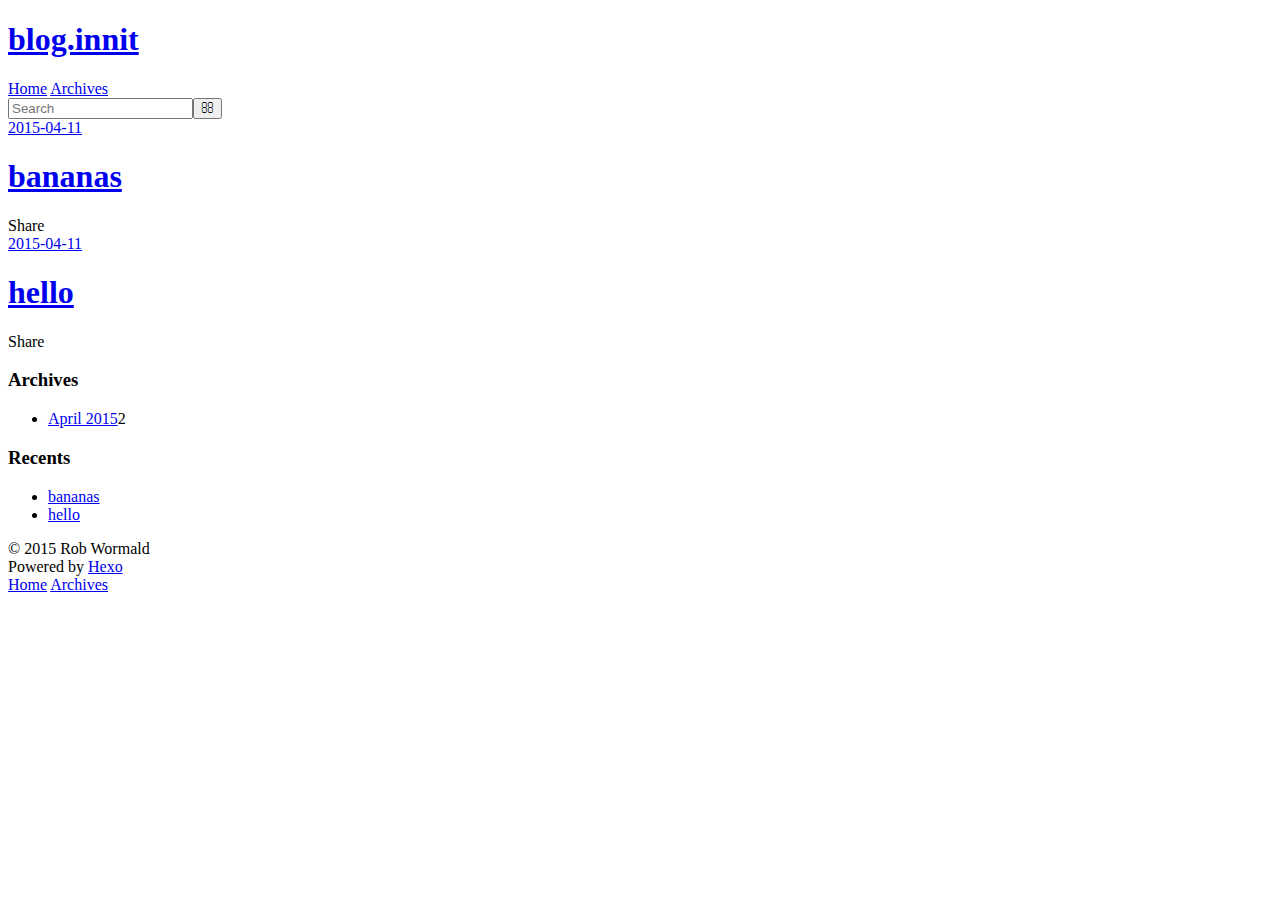
==== index.html @ be56ed7e "Site updated: 2015-04-11 02:31:14" ====
<!DOCTYPE html>
<html>
<head>
  <meta charset="utf-8">
  
  <title>blog.innit</title>
  <meta name="viewport" content="width=device-width, initial-scale=1, maximum-scale=1">
  <meta name="description" content="javascript blag">
<meta property="og:type" content="website">
<meta property="og:title" content="blog.innit">
<meta property="og:url" content="http://innit.github.io/index.html">
<meta property="og:site_name" content="blog.innit">
<meta property="og:description" content="javascript blag">
<meta name="twitter:card" content="summary">
<meta name="twitter:title" content="blog.innit">
<meta name="twitter:description" content="javascript blag">
  
    <link rel="alternative" href="/atom.xml" title="blog.innit" type="application/atom+xml">
  
  
    <link rel="icon" href="/favicon.png">
  
  <link href="//fonts.googleapis.com/css?family=Source+Code+Pro" rel="stylesheet" type="text/css">
  <link rel="stylesheet" href="/blog/./css/style.css" type="text/css">
  

</head>

<body>
  <div id="container">
    <div id="wrap">
      <header id="header">
  <div id="banner"></div>
  <div id="header-outer" class="outer">
    <div id="header-title" class="inner">
      <h1 id="logo-wrap">
        <a href="/" id="logo">blog.innit</a>
      </h1>
      
    </div>
    <div id="header-inner" class="inner">
      <nav id="main-nav">
        <a id="main-nav-toggle" class="nav-icon"></a>
        
          <a class="main-nav-link" href="/">Home</a>
        
          <a class="main-nav-link" href="/archives">Archives</a>
        
      </nav>
      <nav id="sub-nav">
        
          <a id="nav-rss-link" class="nav-icon" href="/atom.xml" title="RSS Feed"></a>
        
        <a id="nav-search-btn" class="nav-icon" title="Search"></a>
      </nav>
      <div id="search-form-wrap">
        <form action="//google.com/search" method="get" accept-charset="UTF-8" class="search-form"><input type="search" name="q" results="0" class="search-form-input" placeholder="Search"><button type="submit" class="search-form-submit">&#xF002;</button><input type="hidden" name="q" value="site:http://innit.github.io"></form>
      </div>
    </div>
  </div>
</header>
      <div class="outer">
        <section id="main">
  
    <article id="post-bananas" class="article article-type-post" itemscope itemprop="blogPost">
  <div class="article-meta">
    <a href="/blog/2015/04/11/bananas/" class="article-date">
  <time datetime="2015-04-11T09:26:19.000Z" itemprop="datePublished">2015-04-11</time>
</a>
    
  </div>
  <div class="article-inner">
    
    
      <header class="article-header">
        
  
    <h1 itemprop="name">
      <a class="article-title" href="/blog/2015/04/11/bananas/">bananas</a>
    </h1>
  

      </header>
    
    <div class="article-entry" itemprop="articleBody">
      
        
      
    </div>
    <footer class="article-footer">
      <a data-url="http://innit.github.io/2015/04/11/bananas/" data-id="ci8ctoqwp00008dioj9nhqy7d" class="article-share-link">Share</a>
      
      
    </footer>
  </div>
  
</article>


  
    <article id="post-hello" class="article article-type-post" itemscope itemprop="blogPost">
  <div class="article-meta">
    <a href="/blog/2015/04/11/hello/" class="article-date">
  <time datetime="2015-04-11T09:04:47.000Z" itemprop="datePublished">2015-04-11</time>
</a>
    
  </div>
  <div class="article-inner">
    
    
      <header class="article-header">
        
  
    <h1 itemprop="name">
      <a class="article-title" href="/blog/2015/04/11/hello/">hello</a>
    </h1>
  

      </header>
    
    <div class="article-entry" itemprop="articleBody">
      
        
      
    </div>
    <footer class="article-footer">
      <a data-url="http://innit.github.io/2015/04/11/hello/" data-id="ci8ctoqxf00028diomcn1x6uk" class="article-share-link">Share</a>
      
      
    </footer>
  </div>
  
</article>


  
  
</section>
        
          <aside id="sidebar">
  
    
  
    
  
    
  
    
  <div class="widget-wrap">
    <h3 class="widget-title">Archives</h3>
    <div class="widget">
      <ul class="archive-list"><li class="archive-list-item"><a class="archive-list-link" href="/blog/archives/2015/04/">April 2015</a><span class="archive-list-count">2</span></li></ul>
    </div>
  </div>

  
    
  <div class="widget-wrap">
    <h3 class="widget-title">Recents</h3>
    <div class="widget">
      <ul>
        
          <li>
            <a href="/blog/2015/04/11/bananas/">bananas</a>
          </li>
        
          <li>
            <a href="/blog/2015/04/11/hello/">hello</a>
          </li>
        
      </ul>
    </div>
  </div>

  
</aside>
        
      </div>
      <footer id="footer">
  
  <div class="outer">
    <div id="footer-info" class="inner">
      &copy; 2015 Rob Wormald<br>
      Powered by <a href="http://hexo.io/" target="_blank">Hexo</a>
    </div>
  </div>
</footer>
    </div>
    <nav id="mobile-nav">
  
    <a href="/" class="mobile-nav-link">Home</a>
  
    <a href="/archives" class="mobile-nav-link">Archives</a>
  
</nav>
    

<script src="//ajax.googleapis.com/ajax/libs/jquery/2.0.3/jquery.min.js"></script>


  <link rel="stylesheet" href="/blog/fancybox/jquery.fancybox.css" type="text/css">
  <script src="/blog/fancybox/jquery.fancybox.pack.js" type="text/javascript"></script>


<script src="/blog/js/script.js" type="text/javascript"></script>

  </div>
</body>
</html>
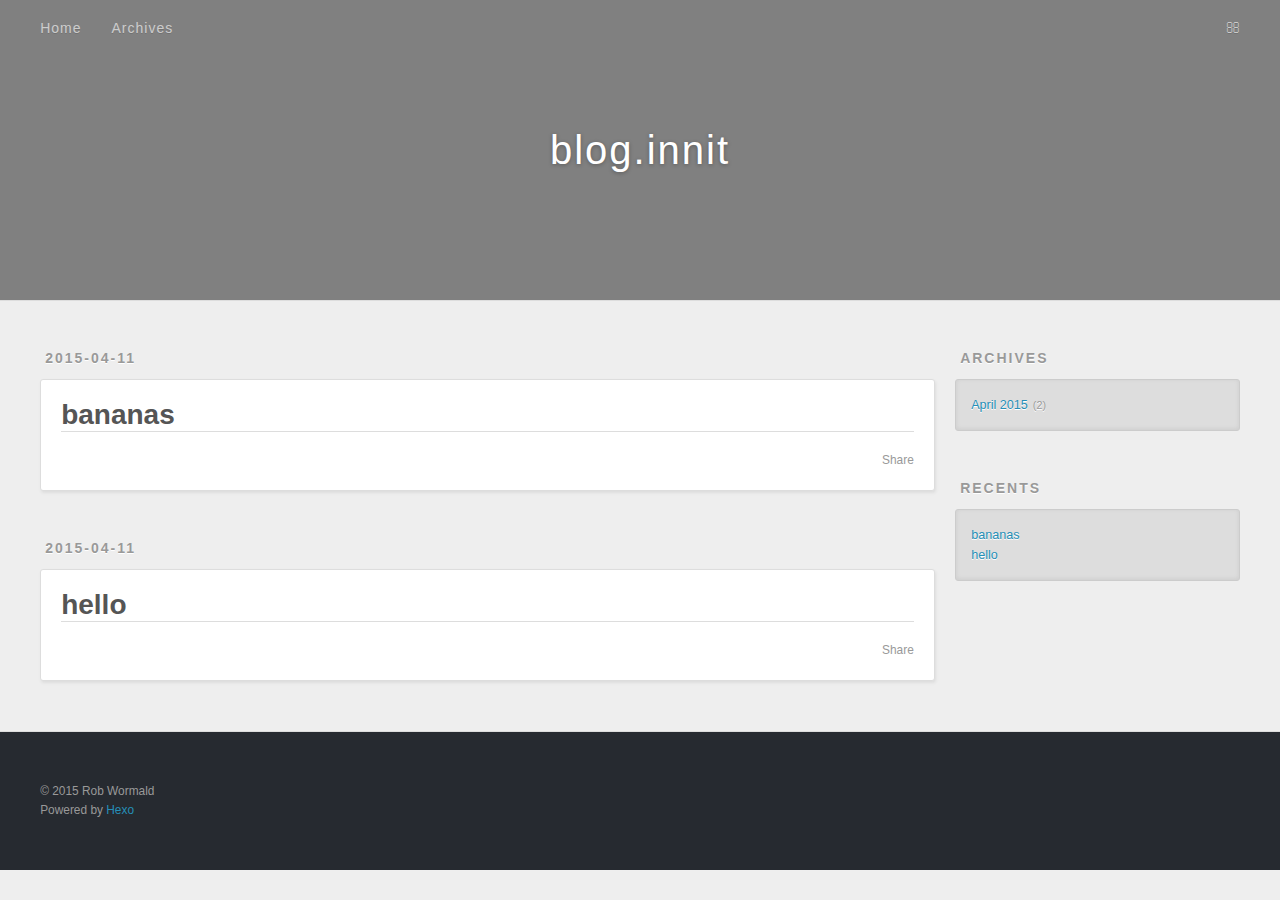
==== commit 7fe8d7dd: "Site updated: 2015-04-11 02:45:15" ====
--- a/index.html
+++ b/index.html
@@ -14,6 +14,8 @@
 <meta name="twitter:card" content="summary">
 <meta name="twitter:title" content="blog.innit">
 <meta name="twitter:description" content="javascript blag">
+<meta name="twitter:creator" content="@robwormald">
+<link rel="publisher" href="robwormald">
   
     <link rel="alternative" href="/atom.xml" title="blog.innit" type="application/atom+xml">
   
@@ -21,8 +23,21 @@
     <link rel="icon" href="/favicon.png">
   
   <link href="//fonts.googleapis.com/css?family=Source+Code+Pro" rel="stylesheet" type="text/css">
-  <link rel="stylesheet" href="/blog/./css/style.css" type="text/css">
-  
+  <link rel="stylesheet" href="/./css/style.css" type="text/css">
+  
+<!-- Google Analytics -->
+<script type="text/javascript">
+(function(i,s,o,g,r,a,m){i['GoogleAnalyticsObject']=r;i[r]=i[r]||function(){
+(i[r].q=i[r].q||[]).push(arguments)},i[r].l=1*new Date();a=s.createElement(o),
+m=s.getElementsByTagName(o)[0];a.async=1;a.src=g;m.parentNode.insertBefore(a,m)
+})(window,document,'script','//www.google-analytics.com/analytics.js','ga');
+
+ga('create', 'UA-61708644-1', 'auto');
+ga('send', 'pageview');
+
+</script>
+<!-- End Google Analytics -->
+
 
 </head>
 
@@ -64,7 +79,7 @@
   
     <article id="post-bananas" class="article article-type-post" itemscope itemprop="blogPost">
   <div class="article-meta">
-    <a href="/blog/2015/04/11/bananas/" class="article-date">
+    <a href="/2015/04/11/bananas/" class="article-date">
   <time datetime="2015-04-11T09:26:19.000Z" itemprop="datePublished">2015-04-11</time>
 </a>
     
@@ -76,7 +91,7 @@
         
   
     <h1 itemprop="name">
-      <a class="article-title" href="/blog/2015/04/11/bananas/">bananas</a>
+      <a class="article-title" href="/2015/04/11/bananas/">bananas</a>
     </h1>
   
 
@@ -88,7 +103,7 @@
       
     </div>
     <footer class="article-footer">
-      <a data-url="http://innit.github.io/2015/04/11/bananas/" data-id="ci8ctoqwp00008dioj9nhqy7d" class="article-share-link">Share</a>
+      <a data-url="http://innit.github.io/2015/04/11/bananas/" data-id="ci8cu6v2n0000fhioswd7v65t" class="article-share-link">Share</a>
       
       
     </footer>
@@ -100,7 +115,7 @@
   
     <article id="post-hello" class="article article-type-post" itemscope itemprop="blogPost">
   <div class="article-meta">
-    <a href="/blog/2015/04/11/hello/" class="article-date">
+    <a href="/2015/04/11/hello/" class="article-date">
   <time datetime="2015-04-11T09:04:47.000Z" itemprop="datePublished">2015-04-11</time>
 </a>
     
@@ -112,7 +127,7 @@
         
   
     <h1 itemprop="name">
-      <a class="article-title" href="/blog/2015/04/11/hello/">hello</a>
+      <a class="article-title" href="/2015/04/11/hello/">hello</a>
     </h1>
   
 
@@ -124,7 +139,7 @@
       
     </div>
     <footer class="article-footer">
-      <a data-url="http://innit.github.io/2015/04/11/hello/" data-id="ci8ctoqxf00028diomcn1x6uk" class="article-share-link">Share</a>
+      <a data-url="http://innit.github.io/2015/04/11/hello/" data-id="ci8cu6v390002fhio46wdspxm" class="article-share-link">Share</a>
       
       
     </footer>
@@ -149,7 +164,7 @@
   <div class="widget-wrap">
     <h3 class="widget-title">Archives</h3>
     <div class="widget">
-      <ul class="archive-list"><li class="archive-list-item"><a class="archive-list-link" href="/blog/archives/2015/04/">April 2015</a><span class="archive-list-count">2</span></li></ul>
+      <ul class="archive-list"><li class="archive-list-item"><a class="archive-list-link" href="/archives/2015/04/">April 2015</a><span class="archive-list-count">2</span></li></ul>
     </div>
   </div>
 
@@ -161,11 +176,11 @@
       <ul>
         
           <li>
-            <a href="/blog/2015/04/11/bananas/">bananas</a>
+            <a href="/2015/04/11/bananas/">bananas</a>
           </li>
         
           <li>
-            <a href="/blog/2015/04/11/hello/">hello</a>
+            <a href="/2015/04/11/hello/">hello</a>
           </li>
         
       </ul>
@@ -198,11 +213,11 @@
 <script src="//ajax.googleapis.com/ajax/libs/jquery/2.0.3/jquery.min.js"></script>
 
 
-  <link rel="stylesheet" href="/blog/fancybox/jquery.fancybox.css" type="text/css">
-  <script src="/blog/fancybox/jquery.fancybox.pack.js" type="text/javascript"></script>
-
-
-<script src="/blog/js/script.js" type="text/javascript"></script>
+  <link rel="stylesheet" href="/fancybox/jquery.fancybox.css" type="text/css">
+  <script src="/fancybox/jquery.fancybox.pack.js" type="text/javascript"></script>
+
+
+<script src="/js/script.js" type="text/javascript"></script>
 
   </div>
 </body>
--- a/css/style.css
+++ b/css/style.css
@@ -0,0 +1,1372 @@
+body {
+  width: 100%;
+}
+body:before,
+body:after {
+  content: "";
+  display: table;
+}
+body:after {
+  clear: both;
+}
+html,
+body,
+div,
+span,
+applet,
+object,
+iframe,
+h1,
+h2,
+h3,
+h4,
+h5,
+h6,
+p,
+blockquote,
+pre,
+a,
+abbr,
+acronym,
+address,
+big,
+cite,
+code,
+del,
+dfn,
+em,
+img,
+ins,
+kbd,
+q,
+s,
+samp,
+small,
+strike,
+strong,
+sub,
+sup,
+tt,
+var,
+dl,
+dt,
+dd,
+ol,
+ul,
+li,
+fieldset,
+form,
+label,
+legend,
+table,
+caption,
+tbody,
+tfoot,
+thead,
+tr,
+th,
+td {
+  margin: 0;
+  padding: 0;
+  border: 0;
+  outline: 0;
+  font-weight: inherit;
+  font-style: inherit;
+  font-family: inherit;
+  font-size: 100%;
+  vertical-align: baseline;
+}
+body {
+  line-height: 1;
+  color: #000;
+  background: #fff;
+}
+ol,
+ul {
+  list-style: none;
+}
+table {
+  border-collapse: separate;
+  border-spacing: 0;
+  vertical-align: middle;
+}
+caption,
+th,
+td {
+  text-align: left;
+  font-weight: normal;
+  vertical-align: middle;
+}
+a img {
+  border: none;
+}
+input,
+button {
+  margin: 0;
+  padding: 0;
+}
+input::-moz-focus-inner,
+button::-moz-focus-inner {
+  border: 0;
+  padding: 0;
+}
+@font-face {
+  font-family: FontAwesome;
+  font-style: normal;
+  font-weight: normal;
+  src: url("fonts/fontawesome-webfont.eot?v=#4.0.3");
+  src: url("fonts/fontawesome-webfont.eot?#iefix&v=#4.0.3") format("embedded-opentype"), url("fonts/fontawesome-webfont.woff?v=#4.0.3") format("woff"), url("fonts/fontawesome-webfont.ttf?v=#4.0.3") format("truetype"), url("fonts/fontawesome-webfont.svg#fontawesomeregular?v=#4.0.3") format("svg");
+}
+html,
+body,
+#container {
+  height: 100%;
+}
+body {
+  background: #eee;
+  font: 14px "Helvetica Neue", Helvetica, Arial, sans-serif;
+  -webkit-text-size-adjust: 100%;
+}
+.outer {
+  max-width: 1220px;
+  margin: 0 auto;
+  padding: 0 20px;
+}
+.outer:before,
+.outer:after {
+  content: "";
+  display: table;
+}
+.outer:after {
+  clear: both;
+}
+.inner {
+  display: inline;
+  float: left;
+  width: 98.3333333333333%;
+  margin: 0 0.8333333333333%;
+}
+.left,
+.alignleft {
+  float: left;
+}
+.right,
+.alignright {
+  float: right;
+}
+.clear {
+  clear: both;
+}
+#container {
+  position: relative;
+}
+.mobile-nav-on {
+  overflow: hidden;
+}
+#wrap {
+  height: 100%;
+  width: 100%;
+  position: absolute;
+  top: 0;
+  left: 0;
+  -webkit-transition: 0.2s ease-out;
+  -moz-transition: 0.2s ease-out;
+  -ms-transition: 0.2s ease-out;
+  transition: 0.2s ease-out;
+  z-index: 1;
+  background: #eee;
+}
+.mobile-nav-on #wrap {
+  left: 280px;
+}
+@media screen and (min-width: 768px) {
+  #main {
+    display: inline;
+    float: left;
+    width: 73.3333333333333%;
+    margin: 0 0.8333333333333%;
+  }
+}
+.article-date,
+.article-category-link,
+.archive-year,
+.widget-title {
+  text-decoration: none;
+  text-transform: uppercase;
+  letter-spacing: 2px;
+  color: #999;
+  margin-bottom: 1em;
+  margin-left: 5px;
+  line-height: 1em;
+  text-shadow: 0 1px #fff;
+  font-weight: bold;
+}
+.article-inner,
+.archive-article-inner {
+  background: #fff;
+  -webkit-box-shadow: 1px 2px 3px #ddd;
+  box-shadow: 1px 2px 3px #ddd;
+  border: 1px solid #ddd;
+  -webkit-border-radius: 3px;
+  border-radius: 3px;
+}
+.article-entry h1,
+.widget h1 {
+  font-size: 2em;
+}
+.article-entry h2,
+.widget h2 {
+  font-size: 1.5em;
+}
+.article-entry h3,
+.widget h3 {
+  font-size: 1.3em;
+}
+.article-entry h4,
+.widget h4 {
+  font-size: 1.2em;
+}
+.article-entry h5,
+.widget h5 {
+  font-size: 1em;
+}
+.article-entry h6,
+.widget h6 {
+  font-size: 1em;
+  color: #999;
+}
+.article-entry hr,
+.widget hr {
+  border: 1px dashed #ddd;
+}
+.article-entry strong,
+.widget strong {
+  font-weight: bold;
+}
+.article-entry em,
+.widget em,
+.article-entry cite,
+.widget cite {
+  font-style: italic;
+}
+.article-entry sup,
+.widget sup,
+.article-entry sub,
+.widget sub {
+  font-size: 0.75em;
+  line-height: 0;
+  position: relative;
+  vertical-align: baseline;
+}
+.article-entry sup,
+.widget sup {
+  top: -0.5em;
+}
+.article-entry sub,
+.widget sub {
+  bottom: -0.2em;
+}
+.article-entry small,
+.widget small {
+  font-size: 0.85em;
+}
+.article-entry acronym,
+.widget acronym,
+.article-entry abbr,
+.widget abbr {
+  border-bottom: 1px dotted;
+}
+.article-entry ul,
+.widget ul,
+.article-entry ol,
+.widget ol,
+.article-entry dl,
+.widget dl {
+  margin: 0 20px;
+  line-height: 1.6em;
+}
+.article-entry ul ul,
+.widget ul ul,
+.article-entry ol ul,
+.widget ol ul,
+.article-entry ul ol,
+.widget ul ol,
+.article-entry ol ol,
+.widget ol ol {
+  margin-top: 0;
+  margin-bottom: 0;
+}
+.article-entry ul,
+.widget ul {
+  list-style: disc;
+}
+.article-entry ol,
+.widget ol {
+  list-style: decimal;
+}
+.article-entry dt,
+.widget dt {
+  font-weight: bold;
+}
+#header {
+  height: 300px;
+  position: relative;
+  border-bottom: 1px solid #ddd;
+  background-color: #808080;
+}
+#header:before,
+#header:after {
+  content: "";
+  position: absolute;
+  left: 0;
+  right: 0;
+  height: 40px;
+}
+#header:before {
+  top: 0;
+}
+#header:after {
+  bottom: 0;
+}
+#header-outer {
+  height: 100%;
+  position: relative;
+}
+#header-inner {
+  position: relative;
+  overflow: hidden;
+}
+#banner {
+  position: absolute;
+  top: 0;
+  left: 0;
+  width: 100%;
+  height: 100%;
+  background: url("images/banner.jpg") center #000;
+  -webkit-background-size: cover;
+  -moz-background-size: cover;
+  background-size: cover;
+  z-index: -1;
+}
+#header-title {
+  text-align: center;
+  height: 40px;
+  position: absolute;
+  top: 50%;
+  left: 0;
+  margin-top: -20px;
+}
+#logo,
+#subtitle {
+  text-decoration: none;
+  color: #fff;
+  font-weight: 300;
+  text-shadow: 0 1px 4px rgba(0,0,0,0.3);
+}
+#logo {
+  font-size: 40px;
+  line-height: 40px;
+  letter-spacing: 2px;
+}
+#subtitle {
+  font-size: 16px;
+  line-height: 16px;
+  letter-spacing: 1px;
+}
+#subtitle-wrap {
+  margin-top: 16px;
+}
+#main-nav {
+  float: left;
+  margin-left: -15px;
+}
+.nav-icon,
+.main-nav-link {
+  float: left;
+  color: #fff;
+  opacity: 0.6;
+  text-decoration: none;
+  text-shadow: 0 1px rgba(0,0,0,0.2);
+  -webkit-transition: opacity 0.2s;
+  -moz-transition: opacity 0.2s;
+  -ms-transition: opacity 0.2s;
+  transition: opacity 0.2s;
+  display: block;
+  padding: 20px 15px;
+}
+.nav-icon:hover,
+.main-nav-link:hover {
+  opacity: 1;
+}
+.nav-icon {
+  font-family: FontAwesome;
+  text-align: center;
+  font-size: 14px;
+  width: 14px;
+  height: 14px;
+  padding: 20px 15px;
+  position: relative;
+  cursor: pointer;
+}
+.main-nav-link {
+  font-weight: 300;
+  letter-spacing: 1px;
+}
+@media screen and (max-width: 479px) {
+  .main-nav-link {
+    display: none;
+  }
+}
+#main-nav-toggle {
+  display: none;
+}
+#main-nav-toggle:before {
+  content: "\f0c9";
+}
+@media screen and (max-width: 479px) {
+  #main-nav-toggle {
+    display: block;
+  }
+}
+#sub-nav {
+  float: right;
+  margin-right: -15px;
+}
+#nav-rss-link:before {
+  content: "\f09e";
+}
+#nav-search-btn:before {
+  content: "\f002";
+}
+#search-form-wrap {
+  position: absolute;
+  top: 15px;
+  width: 150px;
+  height: 30px;
+  right: -150px;
+  opacity: 0;
+  -webkit-transition: 0.2s ease-out;
+  -moz-transition: 0.2s ease-out;
+  -ms-transition: 0.2s ease-out;
+  transition: 0.2s ease-out;
+}
+#search-form-wrap.on {
+  opacity: 1;
+  right: 0;
+}
+@media screen and (max-width: 479px) {
+  #search-form-wrap {
+    width: 100%;
+    right: -100%;
+  }
+}
+.search-form {
+  position: absolute;
+  top: 0;
+  left: 0;
+  right: 0;
+  background: #fff;
+  padding: 5px 15px;
+  -webkit-border-radius: 15px;
+  border-radius: 15px;
+  -webkit-box-shadow: 0 0 10px rgba(0,0,0,0.3);
+  box-shadow: 0 0 10px rgba(0,0,0,0.3);
+}
+.search-form-input {
+  border: none;
+  background: none;
+  color: #555;
+  width: 100%;
+  font: 13px "Helvetica Neue", Helvetica, Arial, sans-serif;
+  outline: none;
+}
+.search-form-input::-webkit-search-results-decoration,
+.search-form-input::-webkit-search-cancel-button {
+  -webkit-appearance: none;
+}
+.search-form-submit {
+  position: absolute;
+  top: 50%;
+  right: 10px;
+  margin-top: -7px;
+  font: 13px FontAwesome;
+  border: none;
+  background: none;
+  color: #bbb;
+  cursor: pointer;
+}
+.search-form-submit:hover,
+.search-form-submit:focus {
+  color: #777;
+}
+.article {
+  margin: 50px 0;
+}
+.article-inner {
+  overflow: hidden;
+}
+.article-meta:before,
+.article-meta:after {
+  content: "";
+  display: table;
+}
+.article-meta:after {
+  clear: both;
+}
+.article-date {
+  float: left;
+}
+.article-category {
+  float: left;
+  line-height: 1em;
+  color: #ccc;
+  text-shadow: 0 1px #fff;
+  margin-left: 8px;
+}
+.article-category:before {
+  content: "\2022";
+}
+.article-category-link {
+  margin: 0 12px 1em;
+}
+.article-header {
+  padding: 20px 20px 0;
+}
+.article-title {
+  text-decoration: none;
+  font-size: 2em;
+  font-weight: bold;
+  color: #555;
+  line-height: 1.1em;
+  -webkit-transition: color 0.2s;
+  -moz-transition: color 0.2s;
+  -ms-transition: color 0.2s;
+  transition: color 0.2s;
+}
+a.article-title:hover {
+  color: #258fb8;
+}
+.article-entry {
+  color: #555;
+  padding: 0 20px;
+}
+.article-entry:before,
+.article-entry:after {
+  content: "";
+  display: table;
+}
+.article-entry:after {
+  clear: both;
+}
+.article-entry p,
+.article-entry table {
+  line-height: 1.6em;
+  margin: 1.6em 0;
+}
+.article-entry h1,
+.article-entry h2,
+.article-entry h3,
+.article-entry h4,
+.article-entry h5,
+.article-entry h6 {
+  font-weight: bold;
+}
+.article-entry h1,
+.article-entry h2,
+.article-entry h3,
+.article-entry h4,
+.article-entry h5,
+.article-entry h6 {
+  line-height: 1.1em;
+  margin: 1.1em 0;
+}
+.article-entry a {
+  color: #258fb8;
+  text-decoration: none;
+}
+.article-entry a:hover {
+  text-decoration: underline;
+}
+.article-entry ul,
+.article-entry ol,
+.article-entry dl {
+  margin-top: 1.6em;
+  margin-bottom: 1.6em;
+}
+.article-entry img,
+.article-entry video {
+  max-width: 100%;
+  height: auto;
+  display: block;
+  margin: auto;
+}
+.article-entry iframe {
+  border: none;
+}
+.article-entry table {
+  width: 100%;
+  border-collapse: collapse;
+  border-spacing: 0;
+}
+.article-entry th {
+  font-weight: bold;
+  border-bottom: 3px solid #ddd;
+  padding-bottom: 0.5em;
+}
+.article-entry td {
+  border-bottom: 1px solid #ddd;
+  padding: 10px 0;
+}
+.article-entry blockquote {
+  font-family: Georgia, "Times New Roman", serif;
+  font-size: 1.4em;
+  margin: 1.6em 20px;
+  text-align: center;
+}
+.article-entry blockquote footer {
+  font-size: 14px;
+  margin: 1.6em 0;
+  font-family: "Helvetica Neue", Helvetica, Arial, sans-serif;
+}
+.article-entry blockquote footer cite:before {
+  content: "—";
+  padding: 0 0.5em;
+}
+.article-entry .pullquote {
+  text-align: left;
+  width: 45%;
+  margin: 0;
+}
+.article-entry .pullquote.left {
+  margin-left: 0.5em;
+  margin-right: 1em;
+}
+.article-entry .pullquote.right {
+  margin-right: 0.5em;
+  margin-left: 1em;
+}
+.article-entry .caption {
+  color: #999;
+  display: block;
+  font-size: 0.9em;
+  margin-top: 0.5em;
+  position: relative;
+  text-align: center;
+}
+.article-entry .video-container {
+  position: relative;
+  padding-top: 56.25%;
+  height: 0;
+  overflow: hidden;
+}
+.article-entry .video-container iframe,
+.article-entry .video-container object,
+.article-entry .video-container embed {
+  position: absolute;
+  top: 0;
+  left: 0;
+  width: 100%;
+  height: 100%;
+  margin-top: 0;
+}
+.article-more-link a {
+  display: inline-block;
+  line-height: 1em;
+  padding: 6px 15px;
+  -webkit-border-radius: 15px;
+  border-radius: 15px;
+  background: #eee;
+  color: #999;
+  text-shadow: 0 1px #fff;
+  text-decoration: none;
+}
+.article-more-link a:hover {
+  background: #258fb8;
+  color: #fff;
+  text-decoration: none;
+  text-shadow: 0 1px #1e7293;
+}
+.article-footer {
+  font-size: 0.85em;
+  line-height: 1.6em;
+  border-top: 1px solid #ddd;
+  padding-top: 1.6em;
+  margin: 0 20px 20px;
+}
+.article-footer:before,
+.article-footer:after {
+  content: "";
+  display: table;
+}
+.article-footer:after {
+  clear: both;
+}
+.article-footer a {
+  color: #999;
+  text-decoration: none;
+}
+.article-footer a:hover {
+  color: #555;
+}
+.article-tag-list-item {
+  float: left;
+  margin-right: 10px;
+}
+.article-tag-list-link:before {
+  content: "#";
+}
+.article-comment-link {
+  float: right;
+}
+.article-comment-link:before {
+  content: "\f075";
+  font-family: FontAwesome;
+  padding-right: 8px;
+}
+.article-share-link {
+  cursor: pointer;
+  float: right;
+  margin-left: 20px;
+}
+.article-share-link:before {
+  content: "\f064";
+  font-family: FontAwesome;
+  padding-right: 6px;
+}
+#article-nav {
+  position: relative;
+}
+#article-nav:before,
+#article-nav:after {
+  content: "";
+  display: table;
+}
+#article-nav:after {
+  clear: both;
+}
+@media screen and (min-width: 768px) {
+  #article-nav {
+    margin: 50px 0;
+  }
+  #article-nav:before {
+    width: 8px;
+    height: 8px;
+    position: absolute;
+    top: 50%;
+    left: 50%;
+    margin-top: -4px;
+    margin-left: -4px;
+    content: "";
+    -webkit-border-radius: 50%;
+    border-radius: 50%;
+    background: #ddd;
+    -webkit-box-shadow: 0 1px 2px #fff;
+    box-shadow: 0 1px 2px #fff;
+  }
+}
+.article-nav-link-wrap {
+  text-decoration: none;
+  text-shadow: 0 1px #fff;
+  color: #999;
+  -webkit-box-sizing: border-box;
+  -moz-box-sizing: border-box;
+  box-sizing: border-box;
+  margin-top: 50px;
+  text-align: center;
+  display: block;
+}
+.article-nav-link-wrap:hover {
+  color: #555;
+}
+@media screen and (min-width: 768px) {
+  .article-nav-link-wrap {
+    width: 50%;
+    margin-top: 0;
+  }
+}
+@media screen and (min-width: 768px) {
+  #article-nav-newer {
+    float: left;
+    text-align: right;
+    padding-right: 20px;
+  }
+}
+@media screen and (min-width: 768px) {
+  #article-nav-older {
+    float: right;
+    text-align: left;
+    padding-left: 20px;
+  }
+}
+.article-nav-caption {
+  text-transform: uppercase;
+  letter-spacing: 2px;
+  color: #ddd;
+  line-height: 1em;
+  font-weight: bold;
+}
+#article-nav-newer .article-nav-caption {
+  margin-right: -2px;
+}
+.article-nav-title {
+  font-size: 0.85em;
+  line-height: 1.6em;
+  margin-top: 0.5em;
+}
+.article-share-box {
+  position: absolute;
+  display: none;
+  background: #fff;
+  -webkit-box-shadow: 1px 2px 10px rgba(0,0,0,0.2);
+  box-shadow: 1px 2px 10px rgba(0,0,0,0.2);
+  -webkit-border-radius: 3px;
+  border-radius: 3px;
+  margin-left: -145px;
+  overflow: hidden;
+  z-index: 1;
+}
+.article-share-box.on {
+  display: block;
+}
+.article-share-input {
+  width: 100%;
+  background: none;
+  -webkit-box-sizing: border-box;
+  -moz-box-sizing: border-box;
+  box-sizing: border-box;
+  font: 14px "Helvetica Neue", Helvetica, Arial, sans-serif;
+  padding: 0 15px;
+  color: #555;
+  outline: none;
+  border: 1px solid #ddd;
+  -webkit-border-radius: 3px 3px 0 0;
+  border-radius: 3px 3px 0 0;
+  height: 36px;
+  line-height: 36px;
+}
+.article-share-links {
+  background: #eee;
+}
+.article-share-links:before,
+.article-share-links:after {
+  content: "";
+  display: table;
+}
+.article-share-links:after {
+  clear: both;
+}
+.article-share-twitter,
+.article-share-facebook,
+.article-share-pinterest,
+.article-share-google {
+  width: 50px;
+  height: 36px;
+  display: block;
+  float: left;
+  position: relative;
+  color: #999;
+  text-shadow: 0 1px #fff;
+}
+.article-share-twitter:before,
+.article-share-facebook:before,
+.article-share-pinterest:before,
+.article-share-google:before {
+  font-size: 20px;
+  font-family: FontAwesome;
+  width: 20px;
+  height: 20px;
+  position: absolute;
+  top: 50%;
+  left: 50%;
+  margin-top: -10px;
+  margin-left: -10px;
+  text-align: center;
+}
+.article-share-twitter:hover,
+.article-share-facebook:hover,
+.article-share-pinterest:hover,
+.article-share-google:hover {
+  color: #fff;
+}
+.article-share-twitter:before {
+  content: "\f099";
+}
+.article-share-twitter:hover {
+  background: #00aced;
+  text-shadow: 0 1px #008abe;
+}
+.article-share-facebook:before {
+  content: "\f09a";
+}
+.article-share-facebook:hover {
+  background: #3b5998;
+  text-shadow: 0 1px #2f477a;
+}
+.article-share-pinterest:before {
+  content: "\f0d2";
+}
+.article-share-pinterest:hover {
+  background: #cb2027;
+  text-shadow: 0 1px #a21a1f;
+}
+.article-share-google:before {
+  content: "\f0d5";
+}
+.article-share-google:hover {
+  background: #dd4b39;
+  text-shadow: 0 1px #be3221;
+}
+.article-gallery {
+  background: #000;
+  position: relative;
+}
+.article-gallery-photos {
+  position: relative;
+  overflow: hidden;
+}
+.article-gallery-img {
+  display: none;
+  max-width: 100%;
+}
+.article-gallery-img:first-child {
+  display: block;
+}
+.article-gallery-img.loaded {
+  position: absolute;
+  display: block;
+}
+.article-gallery-img img {
+  display: block;
+  max-width: 100%;
+  margin: 0 auto;
+}
+#comments {
+  background: #fff;
+  -webkit-box-shadow: 1px 2px 3px #ddd;
+  box-shadow: 1px 2px 3px #ddd;
+  padding: 20px;
+  border: 1px solid #ddd;
+  -webkit-border-radius: 3px;
+  border-radius: 3px;
+  margin: 50px 0;
+}
+#comments a {
+  color: #258fb8;
+}
+.archives-wrap {
+  margin: 50px 0;
+}
+.archives:before,
+.archives:after {
+  content: "";
+  display: table;
+}
+.archives:after {
+  clear: both;
+}
+.archive-year-wrap {
+  margin-bottom: 1em;
+}
+.archives {
+  -webkit-column-gap: 10px;
+  -moz-column-gap: 10px;
+  column-gap: 10px;
+}
+@media screen and (min-width: 480px) and (max-width: 767px) {
+  .archives {
+    -webkit-column-count: 2;
+    -moz-column-count: 2;
+    column-count: 2;
+  }
+}
+@media screen and (min-width: 768px) {
+  .archives {
+    -webkit-column-count: 3;
+    -moz-column-count: 3;
+    column-count: 3;
+  }
+}
+.archive-article {
+  -webkit-column-break-inside: avoid;
+  page-break-inside: avoid;
+  overflow: hidden;
+  break-inside: avoid-column;
+}
+.archive-article-inner {
+  padding: 10px;
+  margin-bottom: 15px;
+}
+.archive-article-title {
+  text-decoration: none;
+  font-weight: bold;
+  color: #555;
+  -webkit-transition: color 0.2s;
+  -moz-transition: color 0.2s;
+  -ms-transition: color 0.2s;
+  transition: color 0.2s;
+  line-height: 1.6em;
+}
+.archive-article-title:hover {
+  color: #258fb8;
+}
+.archive-article-footer {
+  margin-top: 1em;
+}
+.archive-article-date {
+  color: #999;
+  text-decoration: none;
+  font-size: 0.85em;
+  line-height: 1em;
+  margin-bottom: 0.5em;
+  display: block;
+}
+#page-nav {
+  margin: 50px auto;
+  background: #fff;
+  -webkit-box-shadow: 1px 2px 3px #ddd;
+  box-shadow: 1px 2px 3px #ddd;
+  border: 1px solid #ddd;
+  -webkit-border-radius: 3px;
+  border-radius: 3px;
+  text-align: center;
+  color: #999;
+  overflow: hidden;
+}
+#page-nav:before,
+#page-nav:after {
+  content: "";
+  display: table;
+}
+#page-nav:after {
+  clear: both;
+}
+#page-nav a,
+#page-nav span {
+  padding: 10px 20px;
+  line-height: 1;
+  height: 2ex;
+}
+#page-nav a {
+  color: #999;
+  text-decoration: none;
+}
+#page-nav a:hover {
+  background: #999;
+  color: #fff;
+}
+#page-nav .prev {
+  float: left;
+}
+#page-nav .next {
+  float: right;
+}
+#page-nav .page-number {
+  display: inline-block;
+}
+@media screen and (max-width: 479px) {
+  #page-nav .page-number {
+    display: none;
+  }
+}
+#page-nav .current {
+  color: #555;
+  font-weight: bold;
+}
+#page-nav .space {
+  color: #ddd;
+}
+#footer {
+  background: #262a30;
+  padding: 50px 0;
+  border-top: 1px solid #ddd;
+  color: #999;
+}
+#footer a {
+  color: #258fb8;
+  text-decoration: none;
+}
+#footer a:hover {
+  text-decoration: underline;
+}
+#footer-info {
+  line-height: 1.6em;
+  font-size: 0.85em;
+}
+.article-entry pre,
+.article-entry .highlight {
+  background: #2d2d2d;
+  margin: 0 -20px;
+  padding: 15px 20px;
+  border-style: solid;
+  border-color: #ddd;
+  border-width: 1px 0;
+  overflow: auto;
+  color: #ccc;
+  line-height: 22.400000000000002px;
+}
+.article-entry .highlight .gutter pre,
+.article-entry .gist .gist-file .gist-data .line-numbers {
+  color: #666;
+  font-size: 0.85em;
+}
+.article-entry pre,
+.article-entry code {
+  font-family: "Source Code Pro", Consolas, Monaco, Menlo, Consolas, monospace;
+}
+.article-entry code {
+  background: #eee;
+  text-shadow: 0 1px #fff;
+  padding: 0 0.3em;
+}
+.article-entry pre code {
+  background: none;
+  text-shadow: none;
+  padding: 0;
+}
+.article-entry .highlight pre {
+  border: none;
+  margin: 0;
+  padding: 0;
+}
+.article-entry .highlight table {
+  margin: 0;
+  width: auto;
+}
+.article-entry .highlight td {
+  border: none;
+  padding: 0;
+}
+.article-entry .highlight figcaption {
+  font-size: 0.85em;
+  color: #999;
+  line-height: 1em;
+  margin-bottom: 1em;
+}
+.article-entry .highlight figcaption:before,
+.article-entry .highlight figcaption:after {
+  content: "";
+  display: table;
+}
+.article-entry .highlight figcaption:after {
+  clear: both;
+}
+.article-entry .highlight figcaption a {
+  float: right;
+}
+.article-entry .highlight .gutter pre {
+  text-align: right;
+  padding-right: 20px;
+}
+.article-entry .highlight .line {
+  height: 22.400000000000002px;
+}
+.article-entry .gist {
+  margin: 0 -20px;
+  border-style: solid;
+  border-color: #ddd;
+  border-width: 1px 0;
+  background: #2d2d2d;
+  padding: 15px 20px 15px 0;
+}
+.article-entry .gist .gist-file {
+  border: none;
+  font-family: "Source Code Pro", Consolas, Monaco, Menlo, Consolas, monospace;
+  margin: 0;
+}
+.article-entry .gist .gist-file .gist-data {
+  background: none;
+  border: none;
+}
+.article-entry .gist .gist-file .gist-data .line-numbers {
+  background: none;
+  border: none;
+  padding: 0 20px 0 0;
+}
+.article-entry .gist .gist-file .gist-data .line-data {
+  padding: 0 !important;
+}
+.article-entry .gist .gist-file .highlight {
+  margin: 0;
+  padding: 0;
+  border: none;
+}
+.article-entry .gist .gist-file .gist-meta {
+  background: #2d2d2d;
+  color: #999;
+  font: 0.85em "Helvetica Neue", Helvetica, Arial, sans-serif;
+  text-shadow: 0 0;
+  padding: 0;
+  margin-top: 1em;
+  margin-left: 20px;
+}
+.article-entry .gist .gist-file .gist-meta a {
+  color: #258fb8;
+  font-weight: normal;
+}
+.article-entry .gist .gist-file .gist-meta a:hover {
+  text-decoration: underline;
+}
+pre .comment,
+pre .title {
+  color: #999;
+}
+pre .variable,
+pre .attribute,
+pre .tag,
+pre .regexp,
+pre .ruby .constant,
+pre .xml .tag .title,
+pre .xml .pi,
+pre .xml .doctype,
+pre .html .doctype,
+pre .css .id,
+pre .css .class,
+pre .css .pseudo {
+  color: #f2777a;
+}
+pre .number,
+pre .preprocessor,
+pre .built_in,
+pre .literal,
+pre .params,
+pre .constant {
+  color: #f99157;
+}
+pre .class,
+pre .ruby .class .title,
+pre .css .rules .attribute {
+  color: #9c9;
+}
+pre .string,
+pre .value,
+pre .inheritance,
+pre .header,
+pre .ruby .symbol,
+pre .xml .cdata {
+  color: #9c9;
+}
+pre .css .hexcolor {
+  color: #6cc;
+}
+pre .function,
+pre .python .decorator,
+pre .python .title,
+pre .ruby .function .title,
+pre .ruby .title .keyword,
+pre .perl .sub,
+pre .javascript .title,
+pre .coffeescript .title {
+  color: #69c;
+}
+pre .keyword,
+pre .javascript .function {
+  color: #c9c;
+}
+@media screen and (max-width: 479px) {
+  #mobile-nav {
+    position: absolute;
+    top: 0;
+    left: 0;
+    width: 280px;
+    height: 100%;
+    background: #191919;
+    border-right: 1px solid #fff;
+  }
+}
+@media screen and (max-width: 479px) {
+  .mobile-nav-link {
+    display: block;
+    color: #999;
+    text-decoration: none;
+    padding: 15px 20px;
+    font-weight: bold;
+  }
+  .mobile-nav-link:hover {
+    color: #fff;
+  }
+}
+@media screen and (min-width: 768px) {
+  #sidebar {
+    display: inline;
+    float: left;
+    width: 23.3333333333333%;
+    margin: 0 0.8333333333333%;
+  }
+}
+.widget-wrap {
+  margin: 50px 0;
+}
+.widget {
+  color: #777;
+  text-shadow: 0 1px #fff;
+  background: #ddd;
+  -webkit-box-shadow: 0 -1px 4px #ccc inset;
+  box-shadow: 0 -1px 4px #ccc inset;
+  border: 1px solid #ccc;
+  padding: 15px;
+  -webkit-border-radius: 3px;
+  border-radius: 3px;
+}
+.widget a {
+  color: #258fb8;
+  text-decoration: none;
+}
+.widget a:hover {
+  text-decoration: underline;
+}
+.widget ul ul,
+.widget ol ul,
+.widget dl ul,
+.widget ul ol,
+.widget ol ol,
+.widget dl ol,
+.widget ul dl,
+.widget ol dl,
+.widget dl dl {
+  margin-left: 15px;
+  list-style: disc;
+}
+.widget {
+  line-height: 1.6em;
+  word-wrap: break-word;
+  font-size: 0.9em;
+}
+.widget ul,
+.widget ol {
+  list-style: none;
+  margin: 0;
+}
+.widget ul ul,
+.widget ol ul,
+.widget ul ol,
+.widget ol ol {
+  margin: 0 20px;
+}
+.widget ul ul,
+.widget ol ul {
+  list-style: disc;
+}
+.widget ul ol,
+.widget ol ol {
+  list-style: decimal;
+}
+.category-list-count,
+.tag-list-count,
+.archive-list-count {
+  padding-left: 5px;
+  color: #999;
+  font-size: 0.85em;
+}
+.category-list-count:before,
+.tag-list-count:before,
+.archive-list-count:before {
+  content: "(";
+}
+.category-list-count:after,
+.tag-list-count:after,
+.archive-list-count:after {
+  content: ")";
+}
+.tagcloud a {
+  margin-right: 5px;
+}
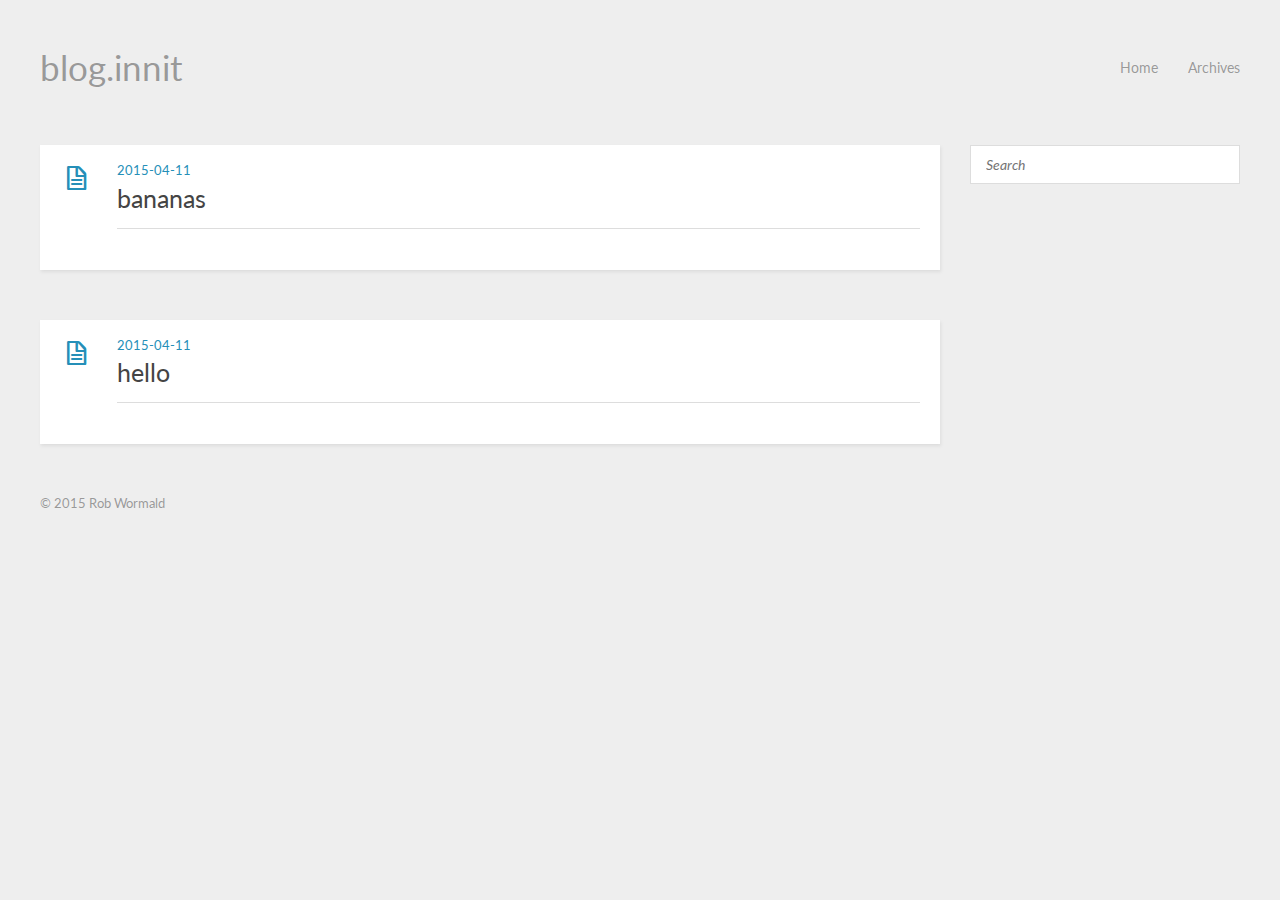
==== commit e09ae630: "Site updated: 2015-04-11 03:08:09" ====
--- a/index.html
+++ b/index.html
@@ -1,224 +1,154 @@
-<!DOCTYPE html>
+<!DOCTYPE HTML>
 <html>
 <head>
   <meta charset="utf-8">
   
   <title>blog.innit</title>
-  <meta name="viewport" content="width=device-width, initial-scale=1, maximum-scale=1">
+  <meta name="author" content="Rob Wormald">
+  
   <meta name="description" content="javascript blag">
-<meta property="og:type" content="website">
-<meta property="og:title" content="blog.innit">
-<meta property="og:url" content="http://innit.github.io/index.html">
-<meta property="og:site_name" content="blog.innit">
-<meta property="og:description" content="javascript blag">
-<meta name="twitter:card" content="summary">
-<meta name="twitter:title" content="blog.innit">
-<meta name="twitter:description" content="javascript blag">
-<meta name="twitter:creator" content="@robwormald">
-<link rel="publisher" href="robwormald">
-  
-    <link rel="alternative" href="/atom.xml" title="blog.innit" type="application/atom+xml">
   
   
-    <link rel="icon" href="/favicon.png">
+  <meta name="viewport" content="width=device-width, initial-scale=1, maximum-scale=1">
+
   
-  <link href="//fonts.googleapis.com/css?family=Source+Code+Pro" rel="stylesheet" type="text/css">
-  <link rel="stylesheet" href="/./css/style.css" type="text/css">
+  <meta property="og:site_name" content="blog.innit"/>
+
   
-<!-- Google Analytics -->
-<script type="text/javascript">
-(function(i,s,o,g,r,a,m){i['GoogleAnalyticsObject']=r;i[r]=i[r]||function(){
-(i[r].q=i[r].q||[]).push(arguments)},i[r].l=1*new Date();a=s.createElement(o),
-m=s.getElementsByTagName(o)[0];a.async=1;a.src=g;m.parentNode.insertBefore(a,m)
-})(window,document,'script','//www.google-analytics.com/analytics.js','ga');
+    <meta property="og:image" content="undefined"/>
+  
 
-ga('create', 'UA-61708644-1', 'auto');
-ga('send', 'pageview');
-
-</script>
-<!-- End Google Analytics -->
-
+  <link href="/favicon.png" rel="icon">
+  <link rel="alternate" href="/atom.xml" title="blog.innit" type="application/atom+xml">
+  <link rel="stylesheet" href="/css/style.css" media="screen" type="text/css">
+  <!--[if lt IE 9]><script src="//html5shiv.googlecode.com/svn/trunk/html5.js"></script><![endif]-->
+  
 
 </head>
 
+
 <body>
-  <div id="container">
-    <div id="wrap">
-      <header id="header">
-  <div id="banner"></div>
-  <div id="header-outer" class="outer">
-    <div id="header-title" class="inner">
-      <h1 id="logo-wrap">
-        <a href="/" id="logo">blog.innit</a>
-      </h1>
+  <header id="header" class="inner"><div class="alignleft">
+  <h1><a href="/">blog.innit</a></h1>
+  <h2><a href="/"></a></h2>
+</div>
+<nav id="main-nav" class="alignright">
+  <ul>
+    
+      <li><a href="/">Home</a></li>
+    
+      <li><a href="/archives">Archives</a></li>
+    
+  </ul>
+  <div class="clearfix"></div>
+</nav>
+<div class="clearfix"></div></header>
+  <div id="content" class="inner">
+    <div id="main-col" class="alignleft"><div id="wrapper">
+  <article class="post">
+  
+  <div class="post-content">
+    <header>
       
-    </div>
-    <div id="header-inner" class="inner">
-      <nav id="main-nav">
-        <a id="main-nav-toggle" class="nav-icon"></a>
-        
-          <a class="main-nav-link" href="/">Home</a>
-        
-          <a class="main-nav-link" href="/archives">Archives</a>
-        
-      </nav>
-      <nav id="sub-nav">
-        
-          <a id="nav-rss-link" class="nav-icon" href="/atom.xml" title="RSS Feed"></a>
-        
-        <a id="nav-search-btn" class="nav-icon" title="Search"></a>
-      </nav>
-      <div id="search-form-wrap">
-        <form action="//google.com/search" method="get" accept-charset="UTF-8" class="search-form"><input type="search" name="q" results="0" class="search-form-input" placeholder="Search"><button type="submit" class="search-form-submit">&#xF002;</button><input type="hidden" name="q" value="site:http://innit.github.io"></form>
-      </div>
-    </div>
-  </div>
-</header>
-      <div class="outer">
-        <section id="main">
+        <div class="icon"></div>
+        <time datetime="2015-04-11T09:26:19.000Z"><a href="/2015/04/11/bananas/">2015-04-11</a></time>
+      
+      
   
-    <article id="post-bananas" class="article article-type-post" itemscope itemprop="blogPost">
-  <div class="article-meta">
-    <a href="/2015/04/11/bananas/" class="article-date">
-  <time datetime="2015-04-11T09:26:19.000Z" itemprop="datePublished">2015-04-11</time>
-</a>
-    
-  </div>
-  <div class="article-inner">
-    
-    
-      <header class="article-header">
-        
-  
-    <h1 itemprop="name">
-      <a class="article-title" href="/2015/04/11/bananas/">bananas</a>
-    </h1>
+    <h1 class="title"><a href="/2015/04/11/bananas/">bananas</a></h1>
   
 
-      </header>
-    
-    <div class="article-entry" itemprop="articleBody">
+    </header>
+    <div class="entry">
       
         
       
     </div>
-    <footer class="article-footer">
-      <a data-url="http://innit.github.io/2015/04/11/bananas/" data-id="ci8cu6v2n0000fhioswd7v65t" class="article-share-link">Share</a>
+    <footer>
       
+        
+        
       
+      <div class="clearfix"></div>
     </footer>
   </div>
-  
 </article>
 
 
+
+
+  <article class="post">
   
-    <article id="post-hello" class="article article-type-post" itemscope itemprop="blogPost">
-  <div class="article-meta">
-    <a href="/2015/04/11/hello/" class="article-date">
-  <time datetime="2015-04-11T09:04:47.000Z" itemprop="datePublished">2015-04-11</time>
-</a>
-    
-  </div>
-  <div class="article-inner">
-    
-    
-      <header class="article-header">
-        
+  <div class="post-content">
+    <header>
+      
+        <div class="icon"></div>
+        <time datetime="2015-04-11T09:04:47.000Z"><a href="/2015/04/11/hello/">2015-04-11</a></time>
+      
+      
   
-    <h1 itemprop="name">
-      <a class="article-title" href="/2015/04/11/hello/">hello</a>
-    </h1>
+    <h1 class="title"><a href="/2015/04/11/hello/">hello</a></h1>
   
 
-      </header>
-    
-    <div class="article-entry" itemprop="articleBody">
+    </header>
+    <div class="entry">
       
         
       
     </div>
-    <footer class="article-footer">
-      <a data-url="http://innit.github.io/2015/04/11/hello/" data-id="ci8cu6v390002fhio46wdspxm" class="article-share-link">Share</a>
+    <footer>
       
+        
+        
       
+      <div class="clearfix"></div>
     </footer>
   </div>
-  
 </article>
 
 
+
+
+
+<nav id="pagination">
   
   
-</section>
-        
-          <aside id="sidebar">
-  
-    
-  
-    
-  
-    
-  
-    
-  <div class="widget-wrap">
-    <h3 class="widget-title">Archives</h3>
-    <div class="widget">
-      <ul class="archive-list"><li class="archive-list-item"><a class="archive-list-link" href="/archives/2015/04/">April 2015</a><span class="archive-list-count">2</span></li></ul>
-    </div>
-  </div>
+  <div class="clearfix"></div>
+</nav></div></div>
+    <aside id="sidebar" class="alignright">
+  <div class="search">
+  <form action="//google.com/search" method="get" accept-charset="utf-8">
+    <input type="search" name="q" results="0" placeholder="Search">
+    <input type="hidden" name="q" value="site:innit.github.io">
+  </form>
+</div>
 
   
-    
-  <div class="widget-wrap">
-    <h3 class="widget-title">Recents</h3>
-    <div class="widget">
-      <ul>
-        
-          <li>
-            <a href="/2015/04/11/bananas/">bananas</a>
-          </li>
-        
-          <li>
-            <a href="/2015/04/11/hello/">hello</a>
-          </li>
-        
-      </ul>
-    </div>
-  </div>
 
   
 </aside>
-        
-      </div>
-      <footer id="footer">
+    <div class="clearfix"></div>
+  </div>
+  <footer id="footer" class="inner"><div class="alignleft">
   
-  <div class="outer">
-    <div id="footer-info" class="inner">
-      &copy; 2015 Rob Wormald<br>
-      Powered by <a href="http://hexo.io/" target="_blank">Hexo</a>
-    </div>
-  </div>
-</footer>
-    </div>
-    <nav id="mobile-nav">
+  &copy; 2015 Rob Wormald
   
-    <a href="/" class="mobile-nav-link">Home</a>
-  
-    <a href="/archives" class="mobile-nav-link">Archives</a>
-  
-</nav>
-    
-
-<script src="//ajax.googleapis.com/ajax/libs/jquery/2.0.3/jquery.min.js"></script>
+</div>
+<div class="clearfix"></div></footer>
+  <script src="//ajax.googleapis.com/ajax/libs/jquery/2.0.3/jquery.min.js"></script>
+<script src="/js/jquery.imagesloaded.min.js"></script>
+<script src="/js/gallery.js"></script>
 
 
-  <link rel="stylesheet" href="/fancybox/jquery.fancybox.css" type="text/css">
-  <script src="/fancybox/jquery.fancybox.pack.js" type="text/javascript"></script>
 
 
-<script src="/js/script.js" type="text/javascript"></script>
+<link rel="stylesheet" href="/fancybox/jquery.fancybox.css" media="screen" type="text/css">
+<script src="/fancybox/jquery.fancybox.pack.js"></script>
+<script type="text/javascript">
+(function($){
+  $('.fancybox').fancybox();
+})(jQuery);
+</script>
 
-  </div>
 </body>
-</html>
+</html>--- a/css/style.css
+++ b/css/style.css
@@ -1,667 +1,412 @@
+@import url("//fonts.googleapis.com/css?family=Lato:400,400italic");
+@font-face {
+  font-family: 'FontAwesome';
+  font-style: normal;
+  font-weight: normal;
+  src: url("font/fontawesome-webfont.eot?#iefix") format('embedded-opentype'), url("font/fontawesome-webfont.woff") format('woff'), url("font/fontawesome-webfont.ttf") format('truetype'), url("font/fontawesome-webfont.svg#FontAwesomeRegular") format('svg');
+}
+* {
+  margin: 0;
+  padding: 0;
+}
 body {
-  width: 100%;
-}
-body:before,
-body:after {
-  content: "";
-  display: table;
-}
-body:after {
-  clear: both;
-}
-html,
-body,
-div,
-span,
-applet,
-object,
-iframe,
+  background: #eee;
+  color: #444;
+  font-family: "Helvetica Neue", "Helvetica", Arial, sans-serif;
+  font-size: 14px;
+  text-shadow: 0 0 1px transparent;
+}
+@media screen and (max-width: 1260px) {
+  body {
+    margin: 0 30px;
+  }
+}
+@media screen and (max-width: 600px) {
+  body {
+    font-size: 13px;
+  }
+}
 h1,
 h2,
 h3,
 h4,
 h5,
-h6,
-p,
-blockquote,
-pre,
-a,
-abbr,
-acronym,
-address,
-big,
-cite,
-code,
-del,
-dfn,
-em,
-img,
-ins,
-kbd,
-q,
-s,
-samp,
-small,
-strike,
-strong,
-sub,
-sup,
-tt,
-var,
-dl,
-dt,
-dd,
-ol,
-ul,
-li,
-fieldset,
-form,
-label,
-legend,
-table,
-caption,
-tbody,
-tfoot,
-thead,
-tr,
-th,
-td {
-  margin: 0;
-  padding: 0;
-  border: 0;
-  outline: 0;
-  font-weight: inherit;
-  font-style: inherit;
-  font-family: inherit;
-  font-size: 100%;
-  vertical-align: baseline;
-}
-body {
-  line-height: 1;
-  color: #000;
-  background: #fff;
-}
-ol,
-ul {
-  list-style: none;
-}
-table {
-  border-collapse: separate;
-  border-spacing: 0;
-  vertical-align: middle;
-}
-caption,
-th,
-td {
-  text-align: left;
-  font-weight: normal;
-  vertical-align: middle;
-}
-a img {
-  border: none;
-}
-input,
-button {
-  margin: 0;
-  padding: 0;
-}
-input::-moz-focus-inner,
-button::-moz-focus-inner {
-  border: 0;
-  padding: 0;
-}
-@font-face {
-  font-family: FontAwesome;
-  font-style: normal;
-  font-weight: normal;
-  src: url("fonts/fontawesome-webfont.eot?v=#4.0.3");
-  src: url("fonts/fontawesome-webfont.eot?#iefix&v=#4.0.3") format("embedded-opentype"), url("fonts/fontawesome-webfont.woff?v=#4.0.3") format("woff"), url("fonts/fontawesome-webfont.ttf?v=#4.0.3") format("truetype"), url("fonts/fontawesome-webfont.svg#fontawesomeregular?v=#4.0.3") format("svg");
-}
-html,
-body,
-#container {
-  height: 100%;
-}
-body {
-  background: #eee;
-  font: 14px "Helvetica Neue", Helvetica, Arial, sans-serif;
-  -webkit-text-size-adjust: 100%;
-}
-.outer {
-  max-width: 1220px;
-  margin: 0 auto;
-  padding: 0 20px;
-}
-.outer:before,
-.outer:after {
+h6 {
+  font-family: "Lato", Helvetica Neue, Helvetica, Arial, sans-serif;
+}
+h1 {
+  font-size: 1.8em;
+}
+h2 {
+  font-size: 1.5em;
+}
+h3 {
+  font-size: 1.3em;
+}
+a {
+  text-decoration: none;
+  color: #258fb8;
+}
+a:hover {
+  text-decoration: underline;
+}
+.alignleft {
+  float: left;
+}
+.alignright {
+  float: right;
+}
+.clearfix {
+  zoom: 1;
+}
+.clearfix:before,
+.clearfix:after {
   content: "";
   display: table;
 }
-.outer:after {
+.clearfix:after {
   clear: both;
 }
 .inner {
-  display: inline;
+  width: 1200px;
+  margin: 0 auto;
+}
+@media screen and (max-width: 1260px) {
+  .inner {
+    width: 100%;
+  }
+}
+#main-col {
+  width: 900px;
+}
+@media screen and (max-width: 1260px) {
+  #main-col {
+    width: 100%;
+    margin-right: -300px;
+  }
+}
+@media screen and (max-width: 900px) {
+  #main-col {
+    margin-right: 0;
+    float: none;
+  }
+}
+@media screen and (max-width: 1260px) {
+  #wrapper {
+    margin-right: 300px;
+  }
+}
+@media screen and (max-width: 900px) {
+  #wrapper {
+    margin-right: 0;
+  }
+}
+#header {
+  text-shadow: 0 0 1px #fff;
+  margin: 50px auto;
+}
+#header a {
+  color: #999;
+}
+#header a:hover {
+  color: #258fb8;
+  text-decoration: none;
+}
+#header h1 {
+  font-weight: normal;
+  font-size: 2.5em;
+  line-height: 1;
+}
+#header h2 {
+  font-weight: normal;
+  font-size: 0.9em;
+  line-height: 1;
+  margin-top: 10px;
+}
+#header #main-nav {
+  font-family: "Lato", Helvetica Neue, Helvetica, Arial, sans-serif;
+  line-height: 2.5em;
+}
+#header #main-nav ul {
+  list-style: none;
+}
+#header #main-nav ul li {
   float: left;
-  width: 98.3333333333333%;
-  margin: 0 0.8333333333333%;
-}
-.left,
-.alignleft {
-  float: left;
-}
-.right,
-.alignright {
-  float: right;
-}
-.clear {
-  clear: both;
-}
-#container {
+  margin-left: 30px;
+}
+article {
+  -webkit-box-shadow: 1px 2px 3px #ddd;
+  box-shadow: 1px 2px 3px #ddd;
+  background: #fff;
+}
+article.page {
+  padding-left: 20px;
+}
+article.page .icon {
+  display: none;
+}
+article.post .icon:before {
+  content: '\f016';
+}
+article.photo .icon:before {
+  content: '\f030';
+}
+article.link .icon:before {
+  content: '\f0c1';
+}
+article.link .title a:after {
+  content: '\f08e';
+  color: #999;
+  font: 12px FontAwesome;
+  padding-left: 10px;
+  vertical-align: super;
+}
+article .post-content {
+  padding: 20px 20px 15px 77px;
+  margin-bottom: 50px;
   position: relative;
 }
-.mobile-nav-on {
+@media screen and (max-width: 600px) {
+  article .post-content {
+    padding-left: 20px;
+  }
+}
+article .gallery {
   overflow: hidden;
-}
-#wrap {
-  height: 100%;
-  width: 100%;
+  position: relative;
+}
+article .gallery:hover .control {
+  opacity: 1;
+  -ms-filter: none;
+  filter: none;
+}
+article .gallery img {
+  min-width: 100%;
+  max-width: 100%;
+  height: auto;
   position: absolute;
   top: 0;
   left: 0;
-  -webkit-transition: 0.2s ease-out;
-  -moz-transition: 0.2s ease-out;
-  -ms-transition: 0.2s ease-out;
-  transition: 0.2s ease-out;
-  z-index: 1;
+  opacity: 0;
+  -ms-filter: "progid:DXImageTransform.Microsoft.Alpha(Opacity=0)";
+  filter: alpha(opacity=0);
+}
+article .gallery .control {
+  opacity: 0;
+  -ms-filter: "progid:DXImageTransform.Microsoft.Alpha(Opacity=0)";
+  filter: alpha(opacity=0);
+  -webkit-transition: 0.3s;
+  -moz-transition: 0.3s;
+  -o-transition: 0.3s;
+  -ms-transition: 0.3s;
+  transition: 0.3s;
+}
+article .gallery .prev,
+article .gallery .next {
+  position: absolute;
+  top: 0;
+  width: 50%;
+  height: 100%;
+  cursor: pointer;
+}
+article .gallery .prev:before,
+article .gallery .next:before {
+  position: absolute;
+  font: 24px/1 FontAwesome;
+  text-align: center;
+  width: 24px;
+  text-shadow: 0 0 15px rgba(0,0,0,0.5);
+  color: #fff;
+  margin-top: -12px;
+  top: 50%;
+}
+article .gallery .prev {
+  left: 0;
+}
+article .gallery .prev:before {
+  content: '\f053';
+  left: 10px;
+}
+article .gallery .next {
+  right: 0;
+}
+article .gallery .next:before {
+  content: '\f054';
+  right: 10px;
+}
+article header .icon {
+  width: 32px;
+  height: 32px;
+  margin-right: 25px;
+  position: absolute;
+  top: 20px;
+  left: 20px;
+  color: #258fb8;
+}
+@media screen and (max-width: 600px) {
+  article header .icon {
+    display: none;
+  }
+}
+article header .icon:before {
+  position: absolute;
+  font: 32px FontAwesome;
+  top: 0;
+  left: 0;
+  width: 32px;
+  text-align: center;
+}
+article header time {
+  color: #999;
+  font: 0.9em "Lato", Helvetica Neue, Helvetica, Arial, sans-serif;
+  margin-bottom: 5px;
+  display: block;
+  line-height: 1;
+}
+article header .title {
+  font-weight: normal;
+}
+article header .title a {
+  color: #444;
+}
+article header .title a:hover {
+  color: #258fb8;
+  text-decoration: none;
+}
+article .entry {
+  text-align: justify;
+  line-height: 1.6;
+}
+article .entry p,
+article .entry blockquote,
+article .entry ul,
+article .entry ol,
+article .entry dl,
+article .entry table,
+article .entry iframe,
+article .entry h3,
+article .entry h4,
+article .entry h5,
+article .entry h6,
+article .entry .video-container {
+  margin-top: 15px;
+}
+article .entry blockquote {
+  border-top: 1px solid #ddd;
+  border-bottom: 1px solid #ddd;
+  font-style: italic;
+  font-family: "Georgia", serif;
+  font-size: 1.2em;
+  padding: 0 30px 15px;
+  text-align: center;
+}
+article .entry blockquote footer {
+  border-top: none;
+  font-size: 0.8em;
+  line-height: 1;
+  margin: 20px 0 0;
+  padding-top: 0;
+}
+article .entry blockquote footer cite:before {
+  content: '—';
+  color: #ccc;
+  padding: 0 0.5em;
+}
+article .entry code,
+article .entry pre {
+  font-family: Monaco, Menlo, Consolas, Courier New, monospace;
+}
+article .entry code {
   background: #eee;
-}
-.mobile-nav-on #wrap {
-  left: 280px;
-}
-@media screen and (min-width: 768px) {
-  #main {
-    display: inline;
-    float: left;
-    width: 73.3333333333333%;
-    margin: 0 0.8333333333333%;
-  }
-}
-.article-date,
-.article-category-link,
-.archive-year,
-.widget-title {
-  text-decoration: none;
-  text-transform: uppercase;
-  letter-spacing: 2px;
-  color: #999;
-  margin-bottom: 1em;
-  margin-left: 5px;
-  line-height: 1em;
-  text-shadow: 0 1px #fff;
-  font-weight: bold;
-}
-.article-inner,
-.archive-article-inner {
-  background: #fff;
-  -webkit-box-shadow: 1px 2px 3px #ddd;
-  box-shadow: 1px 2px 3px #ddd;
+  color: #666;
+  padding: 0 5px;
+  margin: 0 2px;
+  font-size: 0.9em;
   border: 1px solid #ddd;
   -webkit-border-radius: 3px;
   border-radius: 3px;
 }
-.article-entry h1,
-.widget h1 {
-  font-size: 2em;
-}
-.article-entry h2,
-.widget h2 {
-  font-size: 1.5em;
-}
-.article-entry h3,
-.widget h3 {
-  font-size: 1.3em;
-}
-.article-entry h4,
-.widget h4 {
-  font-size: 1.2em;
-}
-.article-entry h5,
-.widget h5 {
-  font-size: 1em;
-}
-.article-entry h6,
-.widget h6 {
-  font-size: 1em;
-  color: #999;
-}
-.article-entry hr,
-.widget hr {
-  border: 1px dashed #ddd;
-}
-.article-entry strong,
-.widget strong {
-  font-weight: bold;
-}
-.article-entry em,
-.widget em,
-.article-entry cite,
-.widget cite {
-  font-style: italic;
-}
-.article-entry sup,
-.widget sup,
-.article-entry sub,
-.widget sub {
-  font-size: 0.75em;
-  line-height: 0;
-  position: relative;
-  vertical-align: baseline;
-}
-.article-entry sup,
-.widget sup {
-  top: -0.5em;
-}
-.article-entry sub,
-.widget sub {
-  bottom: -0.2em;
-}
-.article-entry small,
-.widget small {
-  font-size: 0.85em;
-}
-.article-entry acronym,
-.widget acronym,
-.article-entry abbr,
-.widget abbr {
-  border-bottom: 1px dotted;
-}
-.article-entry ul,
-.widget ul,
-.article-entry ol,
-.widget ol,
-.article-entry dl,
-.widget dl {
-  margin: 0 20px;
-  line-height: 1.6em;
-}
-.article-entry ul ul,
-.widget ul ul,
-.article-entry ol ul,
-.widget ol ul,
-.article-entry ul ol,
-.widget ul ol,
-.article-entry ol ol,
-.widget ol ol {
+article .entry pre {
+  background: #eee;
+  border: 1px solid #ddd;
+  margin-top: 15px;
+  overflow: auto;
+  padding: 7px 15px;
+  -webkit-border-radius: 2px;
+  border-radius: 2px;
+}
+article .entry pre code {
+  background: none;
+  padding: 0;
+  margin: 0;
+  border: none;
+  -webkit-border-radius: 0;
+  border-radius: 0;
+}
+article .entry ul,
+article .entry ol,
+article .entry dl {
+  margin-left: 20px;
+}
+article .entry ul ul,
+article .entry ol ul,
+article .entry dl ul,
+article .entry ul ol,
+article .entry ol ol,
+article .entry dl ol,
+article .entry ul dl,
+article .entry ol dl,
+article .entry dl dl {
   margin-top: 0;
-  margin-bottom: 0;
-}
-.article-entry ul,
-.widget ul {
-  list-style: disc;
-}
-.article-entry ol,
-.widget ol {
-  list-style: decimal;
-}
-.article-entry dt,
-.widget dt {
-  font-weight: bold;
-}
-#header {
-  height: 300px;
-  position: relative;
+}
+article .entry h1,
+article .entry h2 {
+  font-weight: normal;
   border-bottom: 1px solid #ddd;
-  background-color: #808080;
-}
-#header:before,
-#header:after {
-  content: "";
-  position: absolute;
-  left: 0;
-  right: 0;
-  height: 40px;
-}
-#header:before {
-  top: 0;
-}
-#header:after {
-  bottom: 0;
-}
-#header-outer {
-  height: 100%;
-  position: relative;
-}
-#header-inner {
-  position: relative;
-  overflow: hidden;
-}
-#banner {
-  position: absolute;
-  top: 0;
-  left: 0;
-  width: 100%;
-  height: 100%;
-  background: url("images/banner.jpg") center #000;
-  -webkit-background-size: cover;
-  -moz-background-size: cover;
-  background-size: cover;
-  z-index: -1;
-}
-#header-title {
-  text-align: center;
-  height: 40px;
-  position: absolute;
-  top: 50%;
-  left: 0;
-  margin-top: -20px;
-}
-#logo,
-#subtitle {
-  text-decoration: none;
-  color: #fff;
-  font-weight: 300;
-  text-shadow: 0 1px 4px rgba(0,0,0,0.3);
-}
-#logo {
-  font-size: 40px;
-  line-height: 40px;
-  letter-spacing: 2px;
-}
-#subtitle {
-  font-size: 16px;
-  line-height: 16px;
-  letter-spacing: 1px;
-}
-#subtitle-wrap {
-  margin-top: 16px;
-}
-#main-nav {
-  float: left;
-  margin-left: -15px;
-}
-.nav-icon,
-.main-nav-link {
-  float: left;
-  color: #fff;
-  opacity: 0.6;
-  text-decoration: none;
-  text-shadow: 0 1px rgba(0,0,0,0.2);
-  -webkit-transition: opacity 0.2s;
-  -moz-transition: opacity 0.2s;
-  -ms-transition: opacity 0.2s;
-  transition: opacity 0.2s;
-  display: block;
-  padding: 20px 15px;
-}
-.nav-icon:hover,
-.main-nav-link:hover {
-  opacity: 1;
-}
-.nav-icon {
-  font-family: FontAwesome;
-  text-align: center;
-  font-size: 14px;
-  width: 14px;
-  height: 14px;
-  padding: 20px 15px;
-  position: relative;
-  cursor: pointer;
-}
-.main-nav-link {
-  font-weight: 300;
-  letter-spacing: 1px;
-}
-@media screen and (max-width: 479px) {
-  .main-nav-link {
-    display: none;
-  }
-}
-#main-nav-toggle {
-  display: none;
-}
-#main-nav-toggle:before {
-  content: "\f0c9";
-}
-@media screen and (max-width: 479px) {
-  #main-nav-toggle {
-    display: block;
-  }
-}
-#sub-nav {
-  float: right;
-  margin-right: -15px;
-}
-#nav-rss-link:before {
-  content: "\f09e";
-}
-#nav-search-btn:before {
-  content: "\f002";
-}
-#search-form-wrap {
-  position: absolute;
-  top: 15px;
-  width: 150px;
-  height: 30px;
-  right: -150px;
-  opacity: 0;
-  -webkit-transition: 0.2s ease-out;
-  -moz-transition: 0.2s ease-out;
-  -ms-transition: 0.2s ease-out;
-  transition: 0.2s ease-out;
-}
-#search-form-wrap.on {
-  opacity: 1;
-  right: 0;
-}
-@media screen and (max-width: 479px) {
-  #search-form-wrap {
-    width: 100%;
-    right: -100%;
-  }
-}
-.search-form {
-  position: absolute;
-  top: 0;
-  left: 0;
-  right: 0;
-  background: #fff;
-  padding: 5px 15px;
-  -webkit-border-radius: 15px;
-  border-radius: 15px;
-  -webkit-box-shadow: 0 0 10px rgba(0,0,0,0.3);
-  box-shadow: 0 0 10px rgba(0,0,0,0.3);
-}
-.search-form-input {
-  border: none;
-  background: none;
-  color: #555;
-  width: 100%;
-  font: 13px "Helvetica Neue", Helvetica, Arial, sans-serif;
-  outline: none;
-}
-.search-form-input::-webkit-search-results-decoration,
-.search-form-input::-webkit-search-cancel-button {
-  -webkit-appearance: none;
-}
-.search-form-submit {
-  position: absolute;
-  top: 50%;
-  right: 10px;
-  margin-top: -7px;
-  font: 13px FontAwesome;
-  border: none;
-  background: none;
-  color: #bbb;
-  cursor: pointer;
-}
-.search-form-submit:hover,
-.search-form-submit:focus {
-  color: #777;
-}
-.article {
-  margin: 50px 0;
-}
-.article-inner {
-  overflow: hidden;
-}
-.article-meta:before,
-.article-meta:after {
-  content: "";
-  display: table;
-}
-.article-meta:after {
-  clear: both;
-}
-.article-date {
-  float: left;
-}
-.article-category {
-  float: left;
-  line-height: 1em;
-  color: #ccc;
-  text-shadow: 0 1px #fff;
-  margin-left: 8px;
-}
-.article-category:before {
-  content: "\2022";
-}
-.article-category-link {
-  margin: 0 12px 1em;
-}
-.article-header {
-  padding: 20px 20px 0;
-}
-.article-title {
-  text-decoration: none;
-  font-size: 2em;
-  font-weight: bold;
-  color: #555;
-  line-height: 1.1em;
-  -webkit-transition: color 0.2s;
-  -moz-transition: color 0.2s;
-  -ms-transition: color 0.2s;
-  transition: color 0.2s;
-}
-a.article-title:hover {
-  color: #258fb8;
-}
-.article-entry {
-  color: #555;
-  padding: 0 20px;
-}
-.article-entry:before,
-.article-entry:after {
-  content: "";
-  display: table;
-}
-.article-entry:after {
-  clear: both;
-}
-.article-entry p,
-.article-entry table {
-  line-height: 1.6em;
-  margin: 1.6em 0;
-}
-.article-entry h1,
-.article-entry h2,
-.article-entry h3,
-.article-entry h4,
-.article-entry h5,
-.article-entry h6 {
-  font-weight: bold;
-}
-.article-entry h1,
-.article-entry h2,
-.article-entry h3,
-.article-entry h4,
-.article-entry h5,
-.article-entry h6 {
-  line-height: 1.1em;
-  margin: 1.1em 0;
-}
-.article-entry a {
-  color: #258fb8;
-  text-decoration: none;
-}
-.article-entry a:hover {
-  text-decoration: underline;
-}
-.article-entry ul,
-.article-entry ol,
-.article-entry dl {
-  margin-top: 1.6em;
-  margin-bottom: 1.6em;
-}
-.article-entry img,
-.article-entry video {
+  padding-bottom: 10px;
+  margin-top: 20px;
+}
+article .entry h3,
+article .entry h4,
+article .entry h5,
+article .entry h6 {
+  font-weight: normal;
+}
+article .entry img,
+article .entry video {
   max-width: 100%;
   height: auto;
+  border: none;
+}
+article .entry iframe {
+  border: none;
+}
+article .entry .caption {
   display: block;
-  margin: auto;
-}
-.article-entry iframe {
-  border: none;
-}
-.article-entry table {
-  width: 100%;
-  border-collapse: collapse;
-  border-spacing: 0;
-}
-.article-entry th {
-  font-weight: bold;
-  border-bottom: 3px solid #ddd;
-  padding-bottom: 0.5em;
-}
-.article-entry td {
-  border-bottom: 1px solid #ddd;
-  padding: 10px 0;
-}
-.article-entry blockquote {
-  font-family: Georgia, "Times New Roman", serif;
-  font-size: 1.4em;
-  margin: 1.6em 20px;
-  text-align: center;
-}
-.article-entry blockquote footer {
-  font-size: 14px;
-  margin: 1.6em 0;
-  font-family: "Helvetica Neue", Helvetica, Arial, sans-serif;
-}
-.article-entry blockquote footer cite:before {
-  content: "—";
-  padding: 0 0.5em;
-}
-.article-entry .pullquote {
-  text-align: left;
-  width: 45%;
-  margin: 0;
-}
-.article-entry .pullquote.left {
-  margin-left: 0.5em;
-  margin-right: 1em;
-}
-.article-entry .pullquote.right {
-  margin-right: 0.5em;
-  margin-left: 1em;
-}
-.article-entry .caption {
-  color: #999;
-  display: block;
+  margin-top: 5px;
+  color: #999;
+  position: relative;
   font-size: 0.9em;
-  margin-top: 0.5em;
+  padding-left: 25px;
+}
+article .entry .caption:before {
+  content: '\f040';
+  position: absolute;
+  font: 1.3em FontAwesome;
+  position: absolute;
+  left: 0;
+  top: 3px;
+}
+article .entry .video-container {
   position: relative;
-  text-align: center;
-}
-.article-entry .video-container {
-  position: relative;
-  padding-top: 56.25%;
+  padding-bottom: 56.25%;
+  padding-top: 30px;
   height: 0;
   overflow: hidden;
 }
-.article-entry .video-container iframe,
-.article-entry .video-container object,
-.article-entry .video-container embed {
+article .entry .video-container iframe,
+article .entry .video-container object,
+article .entry .video-container embed {
   position: absolute;
   top: 0;
   left: 0;
@@ -669,704 +414,386 @@
   height: 100%;
   margin-top: 0;
 }
-.article-more-link a {
-  display: inline-block;
-  line-height: 1em;
-  padding: 6px 15px;
-  -webkit-border-radius: 15px;
-  border-radius: 15px;
-  background: #eee;
-  color: #999;
-  text-shadow: 0 1px #fff;
+article .entry .pullquote {
+  float: right;
+  border: none;
+  padding: 0;
+  margin: 1em 0 0.5em 1.5em;
+  text-align: left;
+  width: 45%;
+  font-size: 1.5em;
+}
+article footer {
+  margin-top: 15px;
+  padding-top: 10px;
+  border-top: 1px solid #ddd;
+  color: #999;
+  font-size: 0.9em;
+  line-height: 16px;
+  position: relative;
+  min-height: 16px;
+}
+article footer a {
+  color: #999;
+}
+article footer a:hover {
+  color: #258fb8;
   text-decoration: none;
 }
-.article-more-link a:hover {
+article footer a:before {
+  font: 1.1em FontAwesome;
+  padding-right: 10px;
+  vertical-align: middle;
+}
+article footer a.more-link:before {
+  content: '\f054';
+}
+article footer a.comment-link:before {
+  content: '\f075';
+}
+article footer .categories,
+article footer .tags {
+  position: relative;
+  padding-left: 25px;
+  margin: 5px 0;
+}
+article footer .categories:before,
+article footer .tags:before {
+  position: absolute;
+  font: 1.1em FontAwesome;
+}
+article footer .categories:before {
+  content: '\f07b';
+  top: 2px;
+  left: 1px;
+}
+article footer .tags:before {
+  content: '\f02b';
+  top: 3px;
+  left: 2px;
+}
+article footer .addthis {
+  margin-top: 15px;
+}
+article footer .addthis iframe {
+  margin-top: 0;
+}
+#comment {
+  padding: 20px;
+  background: #fff;
+  -webkit-box-shadow: 1px 2px 3px #ddd;
+  box-shadow: 1px 2px 3px #ddd;
+  margin-bottom: 50px;
+}
+#comment .title {
+  font-weight: normal;
+  margin-bottom: 15px;
+}
+#pagination a {
+  display: block;
+  padding: 5px 10px;
+  background: #ddd;
+  color: #999;
+  font-family: "Lato", Helvetica Neue, Helvetica, Arial, sans-serif;
+  text-shadow: 0 0 1px #fff;
+  margin-bottom: 50px;
+}
+#pagination a:hover {
   background: #258fb8;
   color: #fff;
   text-decoration: none;
-  text-shadow: 0 1px #1e7293;
-}
-.article-footer {
-  font-size: 0.85em;
-  line-height: 1.6em;
-  border-top: 1px solid #ddd;
-  padding-top: 1.6em;
-  margin: 0 20px 20px;
-}
-.article-footer:before,
-.article-footer:after {
-  content: "";
-  display: table;
-}
-.article-footer:after {
-  clear: both;
-}
-.article-footer a {
-  color: #999;
-  text-decoration: none;
-}
-.article-footer a:hover {
-  color: #555;
-}
-.article-tag-list-item {
-  float: left;
-  margin-right: 10px;
-}
-.article-tag-list-link:before {
-  content: "#";
-}
-.article-comment-link {
-  float: right;
-}
-.article-comment-link:before {
-  content: "\f075";
+  text-shadow: none;
+}
+#pagination .prev:before {
+  content: '\f053';
+  padding-right: 10px;
   font-family: FontAwesome;
-  padding-right: 8px;
-}
-.article-share-link {
-  cursor: pointer;
-  float: right;
+}
+#pagination .next:after {
+  content: '\f054';
+  padding-left: 10px;
+  font-family: FontAwesome;
+}
+.archive-title {
+  color: #999;
+  font-weight: normal;
+  margin-bottom: 30px;
+  text-shadow: 0 0 1px #fff;
+}
+.archive-title:before {
+  font-family: FontAwesome;
+  content: '\f073';
+  padding-right: 15px;
+}
+.archive-title.tag:before {
+  content: '\f02b';
+}
+.archive-title.category:before {
+  content: '\f07b';
+}
+.archive {
+  -webkit-box-shadow: 1px 2px 3px #ddd;
+  box-shadow: 1px 2px 3px #ddd;
+  border-bottom: 1px solid #ddd;
+  margin-bottom: 50px;
+}
+.archive article {
+  -webkit-box-shadow: none;
+  box-shadow: none;
+}
+.archive article .post-content {
+  margin-bottom: 0;
+}
+#sidebar {
+  width: 270px;
+  line-height: 1.8em;
+}
+@media screen and (max-width: 900px) {
+  #sidebar {
+    float: none;
+    width: 100%;
+  }
+}
+#sidebar .widget {
+  background: #fff;
+  -webkit-box-shadow: 1px 2px 3px #ddd;
+  box-shadow: 1px 2px 3px #ddd;
+  margin-bottom: 30px;
+  word-wrap: break-word;
+}
+#sidebar .widget .title {
+  padding: 15px 20px;
+  font-size: 1em;
+  border-bottom: 1px solid #ddd;
+  font-weight: normal;
+}
+#sidebar .widget .entry {
+  font-size: 0.9em;
+  padding: 15px 20px;
+}
+#sidebar .widget ul,
+#sidebar .widget ol,
+#sidebar .widget dl {
+  list-style: none;
+}
+#sidebar .widget ul ul,
+#sidebar .widget ol ul,
+#sidebar .widget dl ul,
+#sidebar .widget ul ol,
+#sidebar .widget ol ol,
+#sidebar .widget dl ol,
+#sidebar .widget ul dl,
+#sidebar .widget ol dl,
+#sidebar .widget dl dl {
+  list-style: disc;
   margin-left: 20px;
 }
-.article-share-link:before {
-  content: "\f064";
-  font-family: FontAwesome;
-  padding-right: 6px;
-}
-#article-nav {
-  position: relative;
-}
-#article-nav:before,
-#article-nav:after {
-  content: "";
-  display: table;
-}
-#article-nav:after {
-  clear: both;
-}
-@media screen and (min-width: 768px) {
-  #article-nav {
-    margin: 50px 0;
-  }
-  #article-nav:before {
-    width: 8px;
-    height: 8px;
-    position: absolute;
-    top: 50%;
-    left: 50%;
-    margin-top: -4px;
-    margin-left: -4px;
-    content: "";
-    -webkit-border-radius: 50%;
-    border-radius: 50%;
-    background: #ddd;
-    -webkit-box-shadow: 0 1px 2px #fff;
-    box-shadow: 0 1px 2px #fff;
-  }
-}
-.article-nav-link-wrap {
-  text-decoration: none;
-  text-shadow: 0 1px #fff;
-  color: #999;
+#sidebar .search {
+  margin-bottom: 30px;
+}
+#sidebar .search input {
+  background: #fff;
+  font-family: "Lato", Helvetica Neue, Helvetica, Arial, sans-serif;
+  font-style: italic;
+  font-size: 1em;
+  padding: 10px 15px;
+  border: 1px solid #ddd;
+  width: 100%;
   -webkit-box-sizing: border-box;
   -moz-box-sizing: border-box;
   box-sizing: border-box;
-  margin-top: 50px;
-  text-align: center;
+  color: #999;
+}
+#sidebar .search input:focus {
+  color: #444;
+}
+#sidebar .tag small {
+  margin-left: 15px;
+  color: #999;
+}
+#sidebar .tag small:before {
+  content: '(';
+}
+#sidebar .tag small:after {
+  content: ')';
+}
+#sidebar .twitter li {
+  border-bottom: 1px solid #ddd;
+  padding: 15px 20px;
+  font-size: 0.9em;
+}
+#sidebar .twitter li:last-of-type {
+  border-bottom: none;
+}
+#sidebar .twitter small {
   display: block;
-}
-.article-nav-link-wrap:hover {
-  color: #555;
-}
-@media screen and (min-width: 768px) {
-  .article-nav-link-wrap {
-    width: 50%;
-    margin-top: 0;
-  }
-}
-@media screen and (min-width: 768px) {
-  #article-nav-newer {
-    float: left;
-    text-align: right;
-    padding-right: 20px;
-  }
-}
-@media screen and (min-width: 768px) {
-  #article-nav-older {
-    float: right;
-    text-align: left;
-    padding-left: 20px;
-  }
-}
-.article-nav-caption {
-  text-transform: uppercase;
-  letter-spacing: 2px;
-  color: #ddd;
-  line-height: 1em;
-  font-weight: bold;
-}
-#article-nav-newer .article-nav-caption {
-  margin-right: -2px;
-}
-.article-nav-title {
-  font-size: 0.85em;
-  line-height: 1.6em;
-  margin-top: 0.5em;
-}
-.article-share-box {
-  position: absolute;
-  display: none;
-  background: #fff;
-  -webkit-box-shadow: 1px 2px 10px rgba(0,0,0,0.2);
-  box-shadow: 1px 2px 10px rgba(0,0,0,0.2);
-  -webkit-border-radius: 3px;
-  border-radius: 3px;
-  margin-left: -145px;
-  overflow: hidden;
-  z-index: 1;
-}
-.article-share-box.on {
-  display: block;
-}
-.article-share-input {
-  width: 100%;
+  margin-top: 10px;
+  color: #999;
+  line-height: 1;
+}
+#sidebar .tagcloud .entry {
+  padding-right: 5px;
+}
+#sidebar .tagcloud a {
+  margin-right: 10px;
+  display: inline-block;
+}
+#footer {
+  color: #999;
+  margin-bottom: 50px;
+  font: 0.9em/1.6 "Lato", Helvetica Neue, Helvetica, Arial, sans-serif;
+  text-shadow: 0 0 1px #fff;
+}
+.entry .gist {
+  background: #eee;
+  border: 1px solid #ddd;
+  margin-top: 15px;
+  padding: 7px 15px;
+  -webkit-border-radius: 2px;
+  border-radius: 2px;
+  text-shadow: 0 0 1px #fff;
+  line-height: 1.6;
+  overflow: auto;
+  color: #666;
+}
+.entry .gist .gist-file {
+  border: none;
+  font-family: inherit;
+  margin: 0;
+  font-size: 0.9em;
+}
+.entry .gist .gist-file .gist-data {
   background: none;
-  -webkit-box-sizing: border-box;
-  -moz-box-sizing: border-box;
-  box-sizing: border-box;
-  font: 14px "Helvetica Neue", Helvetica, Arial, sans-serif;
-  padding: 0 15px;
-  color: #555;
-  outline: none;
+  border-bottom: none;
+}
+.entry .gist .gist-file .gist-data pre {
+  padding: 0 !important;
+  font-family: Monaco, Menlo, Consolas, Courier New, monospace;
+}
+.entry .gist .gist-file .gist-meta {
+  background: none;
+  color: #999;
+  margin-top: 5px;
+  padding: 0;
+  text-shadow: 0 0 1px #fff;
+  font-size: 100%;
+}
+.entry .gist .gist-file .gist-meta a {
+  color: #258fb8;
+}
+.entry .gist .gist-file .gist-meta a:visited {
+  color: #258fb8;
+}
+figure.highlight {
+  background: #eee;
   border: 1px solid #ddd;
-  -webkit-border-radius: 3px 3px 0 0;
-  border-radius: 3px 3px 0 0;
-  height: 36px;
-  line-height: 36px;
-}
-.article-share-links {
-  background: #eee;
-}
-.article-share-links:before,
-.article-share-links:after {
-  content: "";
-  display: table;
-}
-.article-share-links:after {
-  clear: both;
-}
-.article-share-twitter,
-.article-share-facebook,
-.article-share-pinterest,
-.article-share-google {
-  width: 50px;
-  height: 36px;
-  display: block;
-  float: left;
+  margin-top: 15px;
+  padding: 7px 15px;
+  -webkit-border-radius: 2px;
+  border-radius: 2px;
+  text-shadow: 0 0 1px #fff;
+  line-height: 1.6;
+  overflow: auto;
   position: relative;
-  color: #999;
-  text-shadow: 0 1px #fff;
-}
-.article-share-twitter:before,
-.article-share-facebook:before,
-.article-share-pinterest:before,
-.article-share-google:before {
-  font-size: 20px;
-  font-family: FontAwesome;
-  width: 20px;
-  height: 20px;
-  position: absolute;
-  top: 50%;
-  left: 50%;
-  margin-top: -10px;
-  margin-left: -10px;
-  text-align: center;
-}
-.article-share-twitter:hover,
-.article-share-facebook:hover,
-.article-share-pinterest:hover,
-.article-share-google:hover {
-  color: #fff;
-}
-.article-share-twitter:before {
-  content: "\f099";
-}
-.article-share-twitter:hover {
-  background: #00aced;
-  text-shadow: 0 1px #008abe;
-}
-.article-share-facebook:before {
-  content: "\f09a";
-}
-.article-share-facebook:hover {
-  background: #3b5998;
-  text-shadow: 0 1px #2f477a;
-}
-.article-share-pinterest:before {
-  content: "\f0d2";
-}
-.article-share-pinterest:hover {
-  background: #cb2027;
-  text-shadow: 0 1px #a21a1f;
-}
-.article-share-google:before {
-  content: "\f0d5";
-}
-.article-share-google:hover {
-  background: #dd4b39;
-  text-shadow: 0 1px #be3221;
-}
-.article-gallery {
-  background: #000;
-  position: relative;
-}
-.article-gallery-photos {
-  position: relative;
-  overflow: hidden;
-}
-.article-gallery-img {
-  display: none;
-  max-width: 100%;
-}
-.article-gallery-img:first-child {
-  display: block;
-}
-.article-gallery-img.loaded {
-  position: absolute;
-  display: block;
-}
-.article-gallery-img img {
-  display: block;
-  max-width: 100%;
-  margin: 0 auto;
-}
-#comments {
-  background: #fff;
-  -webkit-box-shadow: 1px 2px 3px #ddd;
-  box-shadow: 1px 2px 3px #ddd;
-  padding: 20px;
-  border: 1px solid #ddd;
-  -webkit-border-radius: 3px;
-  border-radius: 3px;
-  margin: 50px 0;
-}
-#comments a {
-  color: #258fb8;
-}
-.archives-wrap {
-  margin: 50px 0;
-}
-.archives:before,
-.archives:after {
-  content: "";
-  display: table;
-}
-.archives:after {
-  clear: both;
-}
-.archive-year-wrap {
-  margin-bottom: 1em;
-}
-.archives {
-  -webkit-column-gap: 10px;
-  -moz-column-gap: 10px;
-  column-gap: 10px;
-}
-@media screen and (min-width: 480px) and (max-width: 767px) {
-  .archives {
-    -webkit-column-count: 2;
-    -moz-column-count: 2;
-    column-count: 2;
-  }
-}
-@media screen and (min-width: 768px) {
-  .archives {
-    -webkit-column-count: 3;
-    -moz-column-count: 3;
-    column-count: 3;
-  }
-}
-.archive-article {
-  -webkit-column-break-inside: avoid;
-  page-break-inside: avoid;
-  overflow: hidden;
-  break-inside: avoid-column;
-}
-.archive-article-inner {
-  padding: 10px;
-  margin-bottom: 15px;
-}
-.archive-article-title {
-  text-decoration: none;
-  font-weight: bold;
-  color: #555;
-  -webkit-transition: color 0.2s;
-  -moz-transition: color 0.2s;
-  -ms-transition: color 0.2s;
-  transition: color 0.2s;
-  line-height: 1.6em;
-}
-.archive-article-title:hover {
-  color: #258fb8;
-}
-.archive-article-footer {
-  margin-top: 1em;
-}
-.archive-article-date {
-  color: #999;
-  text-decoration: none;
-  font-size: 0.85em;
-  line-height: 1em;
-  margin-bottom: 0.5em;
-  display: block;
-}
-#page-nav {
-  margin: 50px auto;
-  background: #fff;
-  -webkit-box-shadow: 1px 2px 3px #ddd;
-  box-shadow: 1px 2px 3px #ddd;
-  border: 1px solid #ddd;
-  -webkit-border-radius: 3px;
-  border-radius: 3px;
-  text-align: center;
-  color: #999;
-  overflow: hidden;
-}
-#page-nav:before,
-#page-nav:after {
-  content: "";
-  display: table;
-}
-#page-nav:after {
-  clear: both;
-}
-#page-nav a,
-#page-nav span {
-  padding: 10px 20px;
-  line-height: 1;
-  height: 2ex;
-}
-#page-nav a {
-  color: #999;
-  text-decoration: none;
-}
-#page-nav a:hover {
-  background: #999;
-  color: #fff;
-}
-#page-nav .prev {
-  float: left;
-}
-#page-nav .next {
-  float: right;
-}
-#page-nav .page-number {
-  display: inline-block;
-}
-@media screen and (max-width: 479px) {
-  #page-nav .page-number {
-    display: none;
-  }
-}
-#page-nav .current {
-  color: #555;
-  font-weight: bold;
-}
-#page-nav .space {
-  color: #ddd;
-}
-#footer {
-  background: #262a30;
-  padding: 50px 0;
-  border-top: 1px solid #ddd;
-  color: #999;
-}
-#footer a {
-  color: #258fb8;
-  text-decoration: none;
-}
-#footer a:hover {
-  text-decoration: underline;
-}
-#footer-info {
-  line-height: 1.6em;
-  font-size: 0.85em;
-}
-.article-entry pre,
-.article-entry .highlight {
-  background: #2d2d2d;
-  margin: 0 -20px;
-  padding: 15px 20px;
-  border-style: solid;
-  border-color: #ddd;
-  border-width: 1px 0;
-  overflow: auto;
-  color: #ccc;
-  line-height: 22.400000000000002px;
-}
-.article-entry .highlight .gutter pre,
-.article-entry .gist .gist-file .gist-data .line-numbers {
-  color: #666;
-  font-size: 0.85em;
-}
-.article-entry pre,
-.article-entry code {
-  font-family: "Source Code Pro", Consolas, Monaco, Menlo, Consolas, monospace;
-}
-.article-entry code {
-  background: #eee;
-  text-shadow: 0 1px #fff;
-  padding: 0 0.3em;
-}
-.article-entry pre code {
-  background: none;
-  text-shadow: none;
-  padding: 0;
-}
-.article-entry .highlight pre {
-  border: none;
-  margin: 0;
-  padding: 0;
-}
-.article-entry .highlight table {
-  margin: 0;
-  width: auto;
-}
-.article-entry .highlight td {
+  font-size: 0.9em;
+}
+figure.highlight figcaption {
+  color: #999;
+  margin-bottom: 5px;
+  text-shadow: 0 0 1px #fff;
+}
+figure.highlight figcaption a {
+  position: absolute;
+  right: 15px;
+}
+figure.highlight pre {
   border: none;
   padding: 0;
-}
-.article-entry .highlight figcaption {
-  font-size: 0.85em;
-  color: #999;
-  line-height: 1em;
-  margin-bottom: 1em;
-}
-.article-entry .highlight figcaption:before,
-.article-entry .highlight figcaption:after {
-  content: "";
-  display: table;
-}
-.article-entry .highlight figcaption:after {
-  clear: both;
-}
-.article-entry .highlight figcaption a {
-  float: right;
-}
-.article-entry .highlight .gutter pre {
+  margin: 0;
+}
+figure.highlight table {
+  margin-top: 0;
+  border-spacing: 0;
+}
+figure.highlight .gutter {
+  color: #999;
+  padding-right: 15px;
+  border-right: 1px solid #ddd;
   text-align: right;
-  padding-right: 20px;
-}
-.article-entry .highlight .line {
-  height: 22.400000000000002px;
-}
-.article-entry .gist {
-  margin: 0 -20px;
-  border-style: solid;
-  border-color: #ddd;
-  border-width: 1px 0;
-  background: #2d2d2d;
-  padding: 15px 20px 15px 0;
-}
-.article-entry .gist .gist-file {
-  border: none;
-  font-family: "Source Code Pro", Consolas, Monaco, Menlo, Consolas, monospace;
-  margin: 0;
-}
-.article-entry .gist .gist-file .gist-data {
-  background: none;
-  border: none;
-}
-.article-entry .gist .gist-file .gist-data .line-numbers {
-  background: none;
-  border: none;
-  padding: 0 20px 0 0;
-}
-.article-entry .gist .gist-file .gist-data .line-data {
-  padding: 0 !important;
-}
-.article-entry .gist .gist-file .highlight {
-  margin: 0;
-  padding: 0;
-  border: none;
-}
-.article-entry .gist .gist-file .gist-meta {
-  background: #2d2d2d;
-  color: #999;
-  font: 0.85em "Helvetica Neue", Helvetica, Arial, sans-serif;
-  text-shadow: 0 0;
-  padding: 0;
-  margin-top: 1em;
-  margin-left: 20px;
-}
-.article-entry .gist .gist-file .gist-meta a {
-  color: #258fb8;
-  font-weight: normal;
-}
-.article-entry .gist .gist-file .gist-meta a:hover {
-  text-decoration: underline;
+}
+figure.highlight .code {
+  padding-left: 15px;
+  border-left: 1px solid #fff;
+  color: #666;
+}
+figure.highlight .line {
+  height: 20px;
 }
 pre .comment,
-pre .title {
-  color: #999;
-}
+pre .template_comment,
+pre .diff .header,
+pre .doctype,
+pre .pi,
+pre .lisp .string,
+pre .javadoc {
+  color: #93a1a1;
+  font-style: italic;
+}
+pre .keyword,
+pre .winutils,
+pre .method,
+pre .addition,
+pre .css .tag,
+pre .request,
+pre .status,
+pre .nginx .title {
+  color: #859900;
+}
+pre .number,
+pre .command,
+pre .string,
+pre .tag .value,
+pre .phpdoc,
+pre .tex .formula,
+pre .regexp,
+pre .hexcolor {
+  color: #2aa198;
+}
+pre .title,
+pre .localvars,
+pre .chunk,
+pre .decorator,
+pre .built_in,
+pre .identifier,
+pre .vhdl,
+pre .literal,
+pre .id {
+  color: #268bd2;
+}
+pre .attribute,
 pre .variable,
-pre .attribute,
-pre .tag,
-pre .regexp,
-pre .ruby .constant,
-pre .xml .tag .title,
-pre .xml .pi,
-pre .xml .doctype,
-pre .html .doctype,
-pre .css .id,
-pre .css .class,
-pre .css .pseudo {
-  color: #f2777a;
-}
-pre .number,
+pre .lisp .body,
+pre .smalltalk .number,
+pre .constant,
+pre .class .title,
+pre .parent,
+pre .haskell .type {
+  color: #b58900;
+}
 pre .preprocessor,
-pre .built_in,
-pre .literal,
-pre .params,
-pre .constant {
-  color: #f99157;
-}
-pre .class,
-pre .ruby .class .title,
-pre .css .rules .attribute {
-  color: #9c9;
-}
-pre .string,
-pre .value,
-pre .inheritance,
-pre .header,
-pre .ruby .symbol,
-pre .xml .cdata {
-  color: #9c9;
-}
-pre .css .hexcolor {
-  color: #6cc;
-}
-pre .function,
-pre .python .decorator,
-pre .python .title,
-pre .ruby .function .title,
-pre .ruby .title .keyword,
-pre .perl .sub,
-pre .javascript .title,
-pre .coffeescript .title {
-  color: #69c;
-}
-pre .keyword,
-pre .javascript .function {
-  color: #c9c;
-}
-@media screen and (max-width: 479px) {
-  #mobile-nav {
-    position: absolute;
-    top: 0;
-    left: 0;
-    width: 280px;
-    height: 100%;
-    background: #191919;
-    border-right: 1px solid #fff;
-  }
-}
-@media screen and (max-width: 479px) {
-  .mobile-nav-link {
-    display: block;
-    color: #999;
-    text-decoration: none;
-    padding: 15px 20px;
-    font-weight: bold;
-  }
-  .mobile-nav-link:hover {
-    color: #fff;
-  }
-}
-@media screen and (min-width: 768px) {
-  #sidebar {
-    display: inline;
-    float: left;
-    width: 23.3333333333333%;
-    margin: 0 0.8333333333333%;
-  }
-}
-.widget-wrap {
-  margin: 50px 0;
-}
-.widget {
-  color: #777;
-  text-shadow: 0 1px #fff;
-  background: #ddd;
-  -webkit-box-shadow: 0 -1px 4px #ccc inset;
-  box-shadow: 0 -1px 4px #ccc inset;
-  border: 1px solid #ccc;
-  padding: 15px;
-  -webkit-border-radius: 3px;
-  border-radius: 3px;
-}
-.widget a {
-  color: #258fb8;
-  text-decoration: none;
-}
-.widget a:hover {
-  text-decoration: underline;
-}
-.widget ul ul,
-.widget ol ul,
-.widget dl ul,
-.widget ul ol,
-.widget ol ol,
-.widget dl ol,
-.widget ul dl,
-.widget ol dl,
-.widget dl dl {
-  margin-left: 15px;
-  list-style: disc;
-}
-.widget {
-  line-height: 1.6em;
-  word-wrap: break-word;
-  font-size: 0.9em;
-}
-.widget ul,
-.widget ol {
-  list-style: none;
-  margin: 0;
-}
-.widget ul ul,
-.widget ol ul,
-.widget ul ol,
-.widget ol ol {
-  margin: 0 20px;
-}
-.widget ul ul,
-.widget ol ul {
-  list-style: disc;
-}
-.widget ul ol,
-.widget ol ol {
-  list-style: decimal;
-}
-.category-list-count,
-.tag-list-count,
-.archive-list-count {
-  padding-left: 5px;
-  color: #999;
-  font-size: 0.85em;
-}
-.category-list-count:before,
-.tag-list-count:before,
-.archive-list-count:before {
-  content: "(";
-}
-.category-list-count:after,
-.tag-list-count:after,
-.archive-list-count:after {
-  content: ")";
-}
-.tagcloud a {
-  margin-right: 5px;
-}
+pre .preprocessor .keyword,
+pre .shebang,
+pre .symbol,
+pre .symbol .string,
+pre .diff .change,
+pre .special,
+pre .attr_selector,
+pre .important,
+pre .subst,
+pre .cdata,
+pre .clojure .title {
+  color: #cb4b16;
+}
+pre .deletion {
+  color: #dc322f;
+}
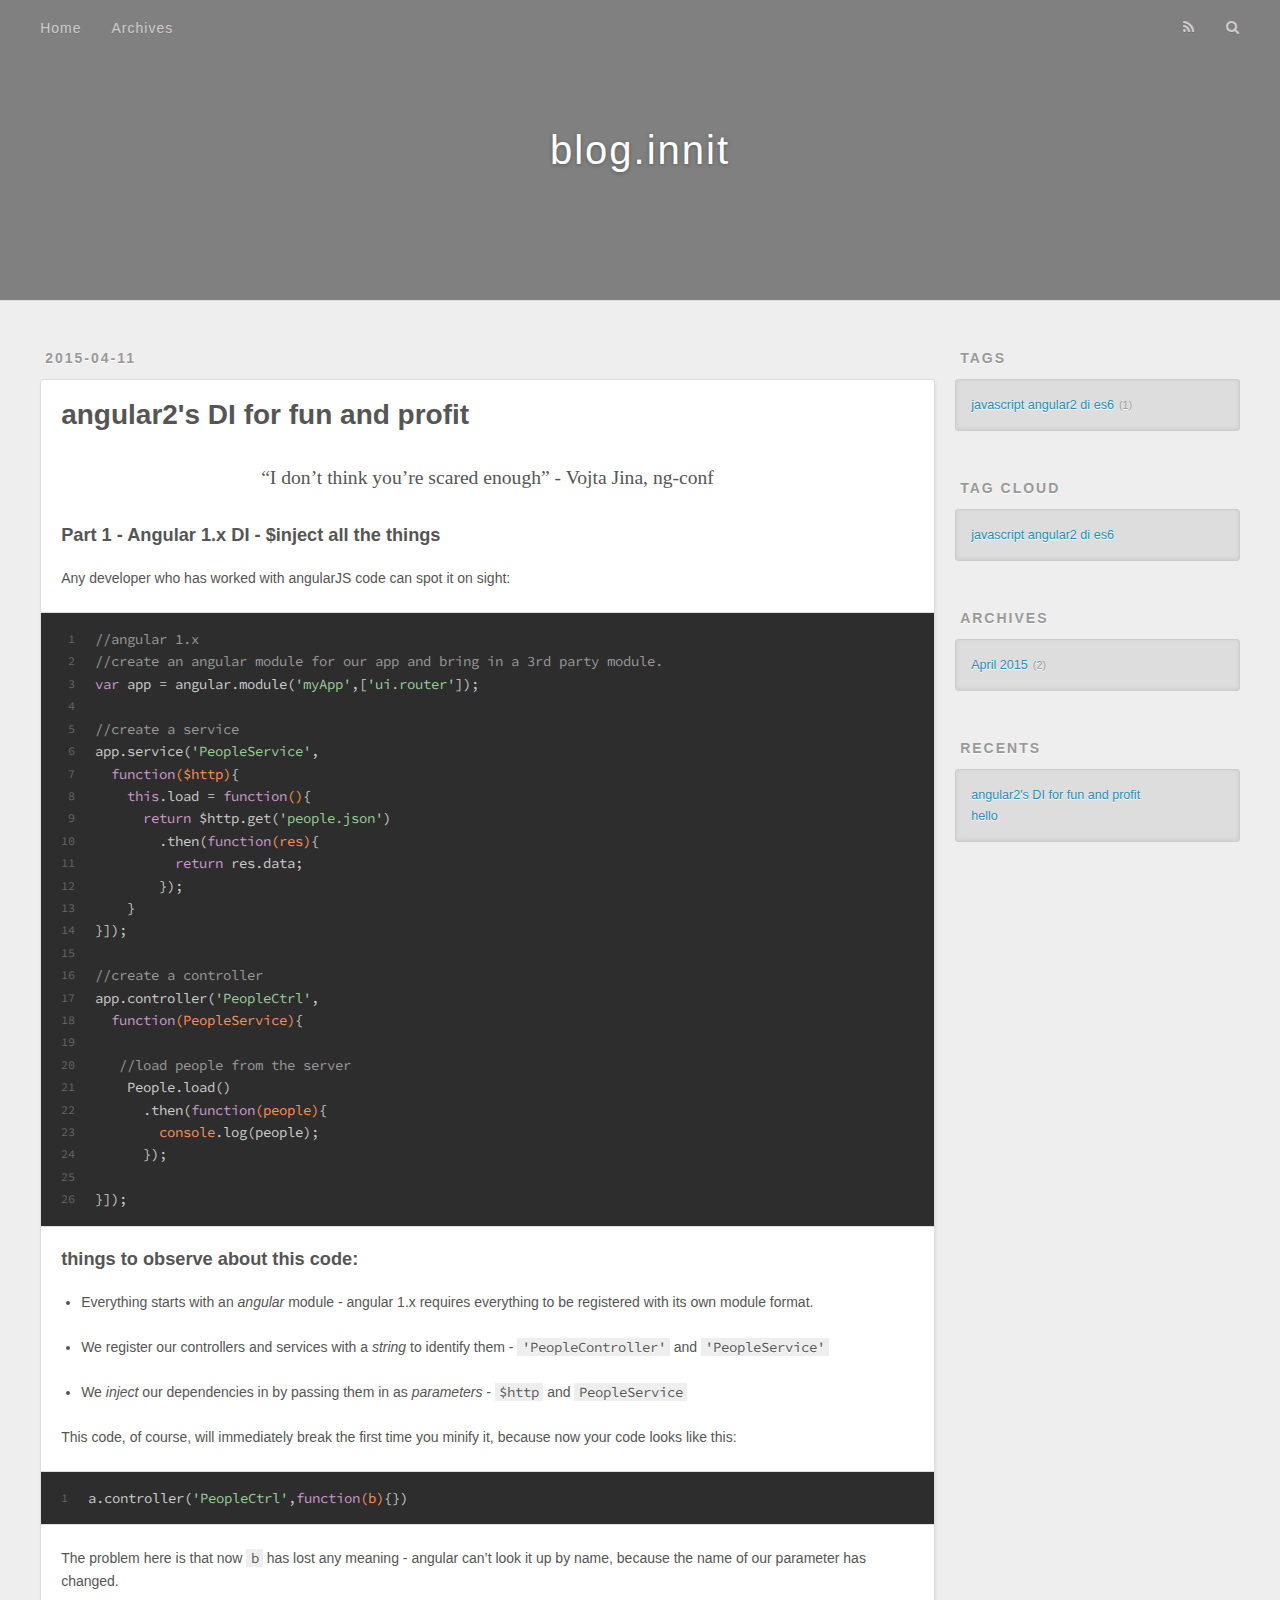
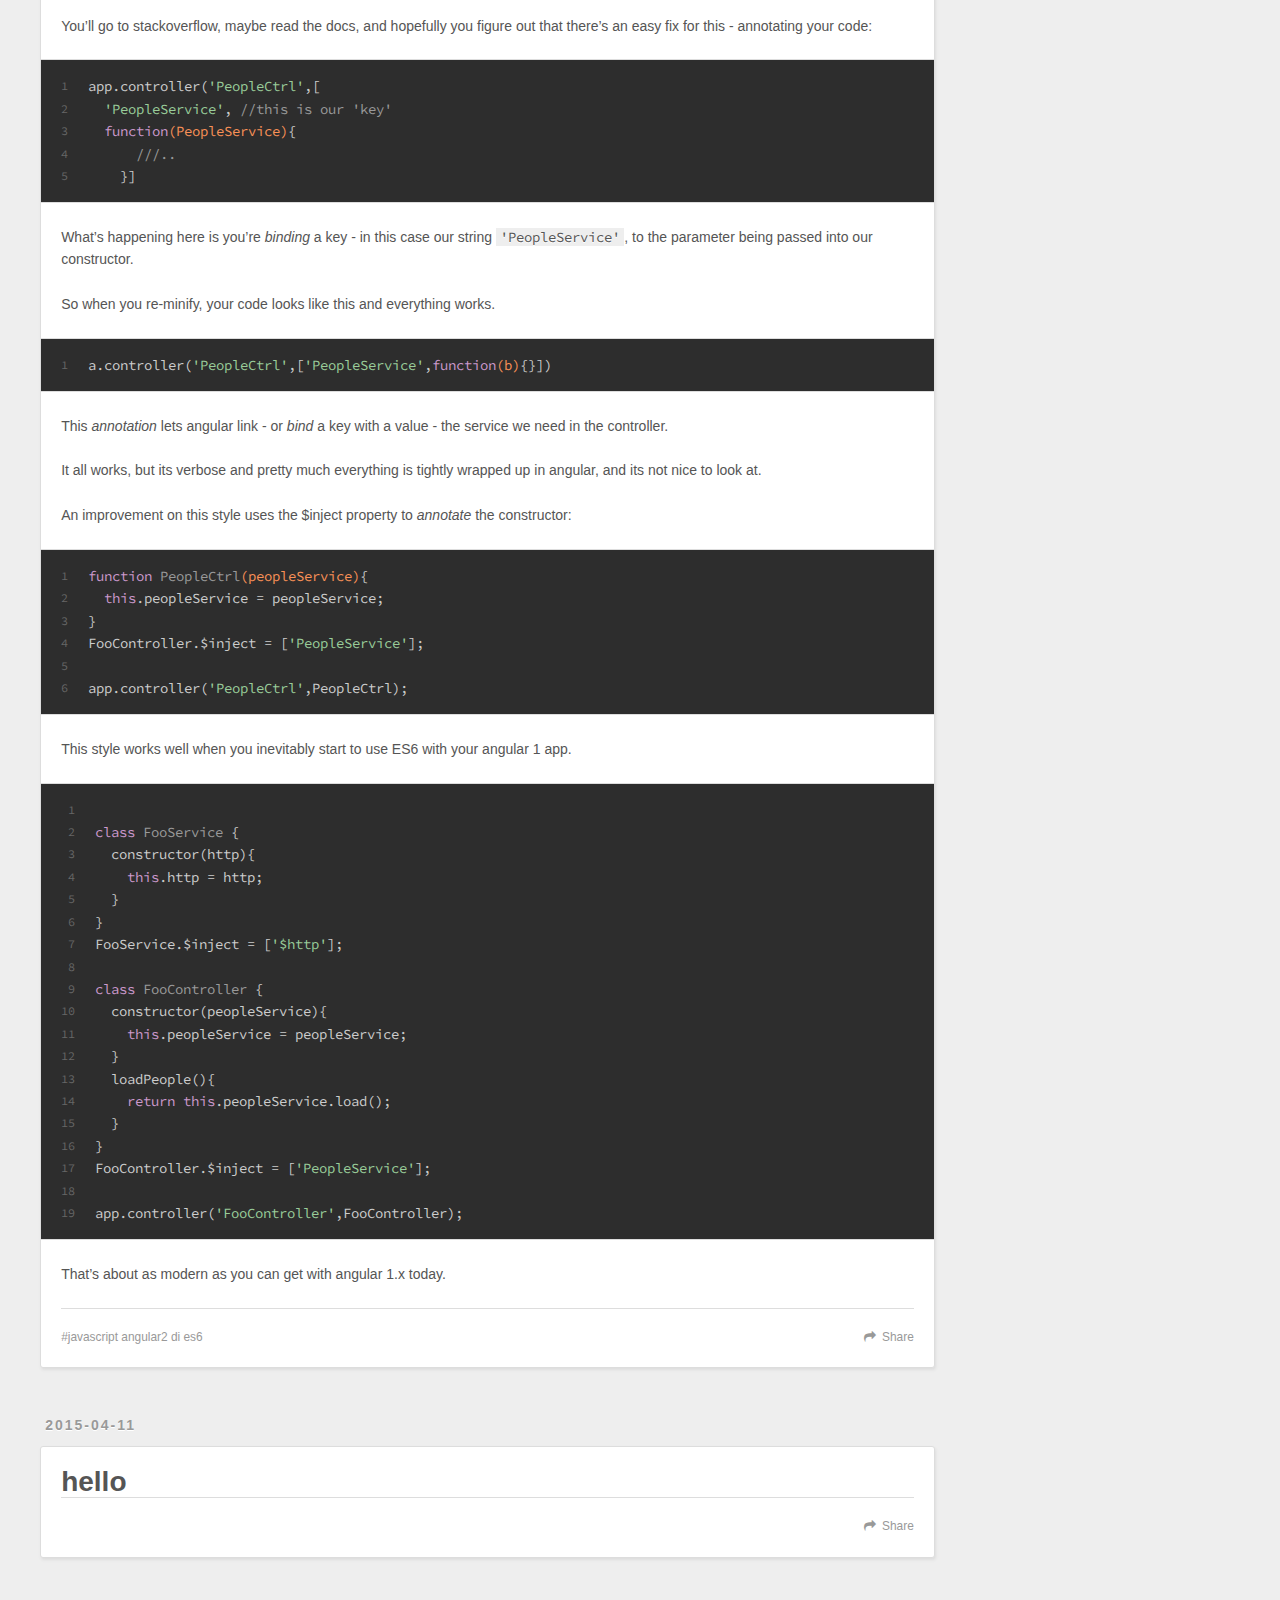
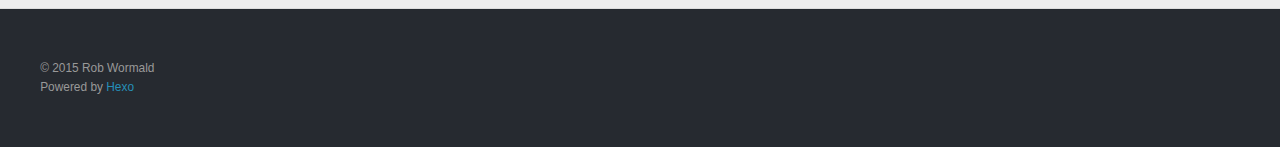
==== commit 485b2d7b: "Site updated: 2015-04-12 14:33:20" ====
--- a/index.html
+++ b/index.html
@@ -1,154 +1,261 @@
-<!DOCTYPE HTML>
+<!DOCTYPE html>
 <html>
 <head>
   <meta charset="utf-8">
   
   <title>blog.innit</title>
-  <meta name="author" content="Rob Wormald">
-  
+  <meta name="viewport" content="width=device-width, initial-scale=1, maximum-scale=1">
   <meta name="description" content="javascript blag">
-  
-  
-  <meta name="viewport" content="width=device-width, initial-scale=1, maximum-scale=1">
-
-  
-  <meta property="og:site_name" content="blog.innit"/>
-
-  
-    <meta property="og:image" content="undefined"/>
-  
-
-  <link href="/favicon.png" rel="icon">
-  <link rel="alternate" href="/atom.xml" title="blog.innit" type="application/atom+xml">
-  <link rel="stylesheet" href="/css/style.css" media="screen" type="text/css">
-  <!--[if lt IE 9]><script src="//html5shiv.googlecode.com/svn/trunk/html5.js"></script><![endif]-->
-  
+<meta property="og:type" content="website">
+<meta property="og:title" content="blog.innit">
+<meta property="og:url" content="http://innit.github.io/index.html">
+<meta property="og:site_name" content="blog.innit">
+<meta property="og:description" content="javascript blag">
+<meta name="twitter:card" content="summary">
+<meta name="twitter:title" content="blog.innit">
+<meta name="twitter:description" content="javascript blag">
+<meta name="twitter:creator" content="@robwormald">
+<link rel="publisher" href="robwormald">
+  
+    <link rel="alternative" href="/atom.xml" title="blog.innit" type="application/atom+xml">
+  
+  
+    <link rel="icon" href="/favicon.png">
+  
+  <link href="//fonts.googleapis.com/css?family=Source+Code+Pro" rel="stylesheet" type="text/css">
+  <link rel="stylesheet" href="/./css/style.css" type="text/css">
+  
+<!-- Google Analytics -->
+<script type="text/javascript">
+(function(i,s,o,g,r,a,m){i['GoogleAnalyticsObject']=r;i[r]=i[r]||function(){
+(i[r].q=i[r].q||[]).push(arguments)},i[r].l=1*new Date();a=s.createElement(o),
+m=s.getElementsByTagName(o)[0];a.async=1;a.src=g;m.parentNode.insertBefore(a,m)
+})(window,document,'script','//www.google-analytics.com/analytics.js','ga');
+
+ga('create', 'UA-61708644-1', 'auto');
+ga('send', 'pageview');
+
+</script>
+<!-- End Google Analytics -->
+
 
 </head>
 
-
 <body>
-  <header id="header" class="inner"><div class="alignleft">
-  <h1><a href="/">blog.innit</a></h1>
-  <h2><a href="/"></a></h2>
-</div>
-<nav id="main-nav" class="alignright">
-  <ul>
-    
-      <li><a href="/">Home</a></li>
-    
-      <li><a href="/archives">Archives</a></li>
-    
-  </ul>
-  <div class="clearfix"></div>
+  <div id="container">
+    <div id="wrap">
+      <header id="header">
+  <div id="banner"></div>
+  <div id="header-outer" class="outer">
+    <div id="header-title" class="inner">
+      <h1 id="logo-wrap">
+        <a href="/" id="logo">blog.innit</a>
+      </h1>
+      
+    </div>
+    <div id="header-inner" class="inner">
+      <nav id="main-nav">
+        <a id="main-nav-toggle" class="nav-icon"></a>
+        
+          <a class="main-nav-link" href="/">Home</a>
+        
+          <a class="main-nav-link" href="/archives">Archives</a>
+        
+      </nav>
+      <nav id="sub-nav">
+        
+          <a id="nav-rss-link" class="nav-icon" href="/atom.xml" title="RSS Feed"></a>
+        
+        <a id="nav-search-btn" class="nav-icon" title="Search"></a>
+      </nav>
+      <div id="search-form-wrap">
+        <form action="//google.com/search" method="get" accept-charset="UTF-8" class="search-form"><input type="search" name="q" results="0" class="search-form-input" placeholder="Search"><button type="submit" class="search-form-submit">&#xF002;</button><input type="hidden" name="q" value="site:http://innit.github.io"></form>
+      </div>
+    </div>
+  </div>
+</header>
+      <div class="outer">
+        <section id="main">
+  
+    <article id="post-angular-2-di-for-fun-and-profit" class="article article-type-post" itemscope itemprop="blogPost">
+  <div class="article-meta">
+    <a href="/2015/04/11/angular-2-di-for-fun-and-profit/" class="article-date">
+  <time datetime="2015-04-11T09:26:19.000Z" itemprop="datePublished">2015-04-11</time>
+</a>
+    
+  </div>
+  <div class="article-inner">
+    
+    
+      <header class="article-header">
+        
+  
+    <h1 itemprop="name">
+      <a class="article-title" href="/2015/04/11/angular-2-di-for-fun-and-profit/">angular2&#39;s DI for fun and profit</a>
+    </h1>
+  
+
+      </header>
+    
+    <div class="article-entry" itemprop="articleBody">
+      
+        <blockquote>
+<p>“I don’t think you’re scared enough” - Vojta Jina, ng-conf</p>
+</blockquote>
+<h3 id="Part_1_-_Angular_1-x_DI_-_$inject_all_the_things">Part 1 - Angular 1.x DI - $inject all the things</h3><p>Any developer who has worked with angularJS code can spot it on sight:<br><figure class="highlight js"><table><tr><td class="gutter"><pre><span class="line">1</span><br><span class="line">2</span><br><span class="line">3</span><br><span class="line">4</span><br><span class="line">5</span><br><span class="line">6</span><br><span class="line">7</span><br><span class="line">8</span><br><span class="line">9</span><br><span class="line">10</span><br><span class="line">11</span><br><span class="line">12</span><br><span class="line">13</span><br><span class="line">14</span><br><span class="line">15</span><br><span class="line">16</span><br><span class="line">17</span><br><span class="line">18</span><br><span class="line">19</span><br><span class="line">20</span><br><span class="line">21</span><br><span class="line">22</span><br><span class="line">23</span><br><span class="line">24</span><br><span class="line">25</span><br><span class="line">26</span><br></pre></td><td class="code"><pre><span class="line"><span class="comment">//angular 1.x</span></span><br><span class="line"><span class="comment">//create an angular module for our app and bring in a 3rd party module.</span></span><br><span class="line"><span class="keyword">var</span> app = angular.module(<span class="string">'myApp'</span>,[<span class="string">'ui.router'</span>]);</span><br><span class="line"></span><br><span class="line"><span class="comment">//create a service</span></span><br><span class="line">app.service(<span class="string">'PeopleService'</span>,</span><br><span class="line">  <span class="function"><span class="keyword">function</span><span class="params">($http)</span></span>&#123;</span><br><span class="line">    <span class="keyword">this</span>.load = <span class="function"><span class="keyword">function</span><span class="params">()</span></span>&#123;</span><br><span class="line">      <span class="keyword">return</span> $http.get(<span class="string">'people.json'</span>)</span><br><span class="line">        .then(<span class="function"><span class="keyword">function</span><span class="params">(res)</span></span>&#123;</span><br><span class="line">          <span class="keyword">return</span> res.data;</span><br><span class="line">        &#125;);</span><br><span class="line">    &#125;</span><br><span class="line">&#125;]);</span><br><span class="line"></span><br><span class="line"><span class="comment">//create a controller</span></span><br><span class="line">app.controller(<span class="string">'PeopleCtrl'</span>,</span><br><span class="line">  <span class="function"><span class="keyword">function</span><span class="params">(PeopleService)</span></span>&#123;</span><br><span class="line"></span><br><span class="line">   <span class="comment">//load people from the server</span></span><br><span class="line">    People.load()</span><br><span class="line">      .then(<span class="function"><span class="keyword">function</span><span class="params">(people)</span></span>&#123;</span><br><span class="line">        <span class="built_in">console</span>.log(people);</span><br><span class="line">      &#125;);</span><br><span class="line"></span><br><span class="line">&#125;]);</span><br></pre></td></tr></table></figure></p>
+<h3 id="things_to_observe_about_this_code:">things to observe about this code:</h3><ul>
+<li><p>Everything starts with an <em>angular</em> module - angular 1.x requires everything to be registered with its own module format.</p>
+</li>
+<li><p>We register our controllers and services with a <em>string</em>  to identify them - <code>&#39;PeopleController&#39;</code> and <code>&#39;PeopleService&#39;</code></p>
+</li>
+<li>We <em>inject</em> our dependencies in by passing them in as <em>parameters</em> - <code>$http</code> and <code>PeopleService</code></li>
+</ul>
+<p>This code, of course, will immediately break the first time you minify it, because now your code looks like this:<br><figure class="highlight js"><table><tr><td class="gutter"><pre><span class="line">1</span><br></pre></td><td class="code"><pre><span class="line">a.controller(<span class="string">'PeopleCtrl'</span>,<span class="function"><span class="keyword">function</span><span class="params">(b)</span></span>&#123;&#125;)</span><br></pre></td></tr></table></figure></p>
+<p>The problem here is that now <code>b</code> has lost any meaning - angular can’t look it up by name, because the name of our parameter has changed.</p>
+<p> You’ll go to stackoverflow, maybe read the docs, and hopefully you figure out that there’s an easy fix for this - annotating your code:<br><figure class="highlight js"><table><tr><td class="gutter"><pre><span class="line">1</span><br><span class="line">2</span><br><span class="line">3</span><br><span class="line">4</span><br><span class="line">5</span><br></pre></td><td class="code"><pre><span class="line">app.controller(<span class="string">'PeopleCtrl'</span>,[</span><br><span class="line">  <span class="string">'PeopleService'</span>, <span class="comment">//this is our 'key'</span></span><br><span class="line">  <span class="function"><span class="keyword">function</span><span class="params">(PeopleService)</span></span>&#123;</span><br><span class="line">      <span class="comment">///..</span></span><br><span class="line">    &#125;]</span><br></pre></td></tr></table></figure></p>
+<p>What’s happening here is you’re <em>binding</em> a key - in this case our string <code>&#39;PeopleService&#39;</code>, to the parameter being passed into our constructor.</p>
+<p>So when you re-minify, your code looks like this and everything works.<br><figure class="highlight js"><table><tr><td class="gutter"><pre><span class="line">1</span><br></pre></td><td class="code"><pre><span class="line">a.controller(<span class="string">'PeopleCtrl'</span>,[<span class="string">'PeopleService'</span>,<span class="function"><span class="keyword">function</span><span class="params">(b)</span></span>&#123;&#125;])</span><br></pre></td></tr></table></figure></p>
+<p>This <em>annotation</em> lets angular link - or <em>bind</em> a key with a value - the service we need in the controller.</p>
+<p>It all works, but its verbose and pretty much everything is tightly wrapped up in angular, and its not nice to look at.</p>
+<p>An improvement on this style uses the $inject property to <em>annotate</em> the constructor:<br><figure class="highlight js"><table><tr><td class="gutter"><pre><span class="line">1</span><br><span class="line">2</span><br><span class="line">3</span><br><span class="line">4</span><br><span class="line">5</span><br><span class="line">6</span><br></pre></td><td class="code"><pre><span class="line"><span class="function"><span class="keyword">function</span> <span class="title">PeopleCtrl</span><span class="params">(peopleService)</span></span>&#123;</span><br><span class="line">  <span class="keyword">this</span>.peopleService = peopleService;</span><br><span class="line">&#125;</span><br><span class="line">FooController.$inject = [<span class="string">'PeopleService'</span>];</span><br><span class="line"></span><br><span class="line">app.controller(<span class="string">'PeopleCtrl'</span>,PeopleCtrl);</span><br></pre></td></tr></table></figure></p>
+<p>This style works well when you inevitably start to use ES6 with your angular 1 app.<br><figure class="highlight js"><table><tr><td class="gutter"><pre><span class="line">1</span><br><span class="line">2</span><br><span class="line">3</span><br><span class="line">4</span><br><span class="line">5</span><br><span class="line">6</span><br><span class="line">7</span><br><span class="line">8</span><br><span class="line">9</span><br><span class="line">10</span><br><span class="line">11</span><br><span class="line">12</span><br><span class="line">13</span><br><span class="line">14</span><br><span class="line">15</span><br><span class="line">16</span><br><span class="line">17</span><br><span class="line">18</span><br><span class="line">19</span><br></pre></td><td class="code"><pre><span class="line"></span><br><span class="line"><span class="class"><span class="keyword">class</span> <span class="title">FooService</span> </span>&#123;</span><br><span class="line">  constructor(http)&#123;</span><br><span class="line">    <span class="keyword">this</span>.http = http;</span><br><span class="line">  &#125;</span><br><span class="line">&#125;</span><br><span class="line">FooService.$inject = [<span class="string">'$http'</span>];</span><br><span class="line"></span><br><span class="line"><span class="class"><span class="keyword">class</span> <span class="title">FooController</span> </span>&#123;</span><br><span class="line">  constructor(peopleService)&#123;</span><br><span class="line">    <span class="keyword">this</span>.peopleService = peopleService;</span><br><span class="line">  &#125;</span><br><span class="line">  loadPeople()&#123;</span><br><span class="line">    <span class="keyword">return</span> <span class="keyword">this</span>.peopleService.load();</span><br><span class="line">  &#125;</span><br><span class="line">&#125;</span><br><span class="line">FooController.$inject = [<span class="string">'PeopleService'</span>];</span><br><span class="line"></span><br><span class="line">app.controller(<span class="string">'FooController'</span>,FooController);</span><br></pre></td></tr></table></figure></p>
+<p>That’s about as modern as you can get with angular 1.x today.</p>
+
+      
+    </div>
+    <footer class="article-footer">
+      <a data-url="http://innit.github.io/2015/04/11/angular-2-di-for-fun-and-profit/" data-id="ci8eyx3190000tdio90yszfbt" class="article-share-link">Share</a>
+      
+      
+  <ul class="article-tag-list"><li class="article-tag-list-item"><a class="article-tag-list-link" href="/tags/javascript-angular2-di-es6/">javascript angular2 di es6</a></li></ul>
+
+    </footer>
+  </div>
+  
+</article>
+
+
+  
+    <article id="post-hello" class="article article-type-post" itemscope itemprop="blogPost">
+  <div class="article-meta">
+    <a href="/2015/04/11/hello/" class="article-date">
+  <time datetime="2015-04-11T09:04:47.000Z" itemprop="datePublished">2015-04-11</time>
+</a>
+    
+  </div>
+  <div class="article-inner">
+    
+    
+      <header class="article-header">
+        
+  
+    <h1 itemprop="name">
+      <a class="article-title" href="/2015/04/11/hello/">hello</a>
+    </h1>
+  
+
+      </header>
+    
+    <div class="article-entry" itemprop="articleBody">
+      
+        
+      
+    </div>
+    <footer class="article-footer">
+      <a data-url="http://innit.github.io/2015/04/11/hello/" data-id="ci8eyx31v0004tdiomrdyagyt" class="article-share-link">Share</a>
+      
+      
+    </footer>
+  </div>
+  
+</article>
+
+
+  
+  
+</section>
+        
+          <aside id="sidebar">
+  
+    
+  
+    
+  <div class="widget-wrap">
+    <h3 class="widget-title">Tags</h3>
+    <div class="widget">
+      <ul class="tag-list"><li class="tag-list-item"><a class="tag-list-link" href="/tags/javascript-angular2-di-es6/">javascript angular2 di es6</a><span class="tag-list-count">1</span></li></ul>
+    </div>
+  </div>
+
+  
+    
+  <div class="widget-wrap">
+    <h3 class="widget-title">Tag Cloud</h3>
+    <div class="widget tagcloud">
+      <a href="/tags/javascript-angular2-di-es6/" style="font-size: NaNpx;">javascript angular2 di es6</a>
+    </div>
+  </div>
+
+  
+    
+  <div class="widget-wrap">
+    <h3 class="widget-title">Archives</h3>
+    <div class="widget">
+      <ul class="archive-list"><li class="archive-list-item"><a class="archive-list-link" href="/archives/2015/04/">April 2015</a><span class="archive-list-count">2</span></li></ul>
+    </div>
+  </div>
+
+  
+    
+  <div class="widget-wrap">
+    <h3 class="widget-title">Recents</h3>
+    <div class="widget">
+      <ul>
+        
+          <li>
+            <a href="/2015/04/11/angular-2-di-for-fun-and-profit/">angular2&#39;s DI for fun and profit</a>
+          </li>
+        
+          <li>
+            <a href="/2015/04/11/hello/">hello</a>
+          </li>
+        
+      </ul>
+    </div>
+  </div>
+
+  
+</aside>
+        
+      </div>
+      <footer id="footer">
+  
+  <div class="outer">
+    <div id="footer-info" class="inner">
+      &copy; 2015 Rob Wormald<br>
+      Powered by <a href="http://hexo.io/" target="_blank">Hexo</a>
+    </div>
+  </div>
+</footer>
+    </div>
+    <nav id="mobile-nav">
+  
+    <a href="/" class="mobile-nav-link">Home</a>
+  
+    <a href="/archives" class="mobile-nav-link">Archives</a>
+  
 </nav>
-<div class="clearfix"></div></header>
-  <div id="content" class="inner">
-    <div id="main-col" class="alignleft"><div id="wrapper">
-  <article class="post">
-  
-  <div class="post-content">
-    <header>
-      
-        <div class="icon"></div>
-        <time datetime="2015-04-11T09:26:19.000Z"><a href="/2015/04/11/bananas/">2015-04-11</a></time>
-      
-      
-  
-    <h1 class="title"><a href="/2015/04/11/bananas/">bananas</a></h1>
-  
-
-    </header>
-    <div class="entry">
-      
-        
-      
-    </div>
-    <footer>
-      
-        
-        
-      
-      <div class="clearfix"></div>
-    </footer>
-  </div>
-</article>
-
-
-
-
-  <article class="post">
-  
-  <div class="post-content">
-    <header>
-      
-        <div class="icon"></div>
-        <time datetime="2015-04-11T09:04:47.000Z"><a href="/2015/04/11/hello/">2015-04-11</a></time>
-      
-      
-  
-    <h1 class="title"><a href="/2015/04/11/hello/">hello</a></h1>
-  
-
-    </header>
-    <div class="entry">
-      
-        
-      
-    </div>
-    <footer>
-      
-        
-        
-      
-      <div class="clearfix"></div>
-    </footer>
-  </div>
-</article>
-
-
-
-
-
-<nav id="pagination">
-  
-  
-  <div class="clearfix"></div>
-</nav></div></div>
-    <aside id="sidebar" class="alignright">
-  <div class="search">
-  <form action="//google.com/search" method="get" accept-charset="utf-8">
-    <input type="search" name="q" results="0" placeholder="Search">
-    <input type="hidden" name="q" value="site:innit.github.io">
-  </form>
-</div>
-
-  
-
-  
-</aside>
-    <div class="clearfix"></div>
-  </div>
-  <footer id="footer" class="inner"><div class="alignleft">
-  
-  &copy; 2015 Rob Wormald
-  
-</div>
-<div class="clearfix"></div></footer>
-  <script src="//ajax.googleapis.com/ajax/libs/jquery/2.0.3/jquery.min.js"></script>
-<script src="/js/jquery.imagesloaded.min.js"></script>
-<script src="/js/gallery.js"></script>
-
-
-
-
-<link rel="stylesheet" href="/fancybox/jquery.fancybox.css" media="screen" type="text/css">
-<script src="/fancybox/jquery.fancybox.pack.js"></script>
-<script type="text/javascript">
-(function($){
-  $('.fancybox').fancybox();
-})(jQuery);
-</script>
-
+    
+
+<script src="//ajax.googleapis.com/ajax/libs/jquery/2.0.3/jquery.min.js"></script>
+
+
+  <link rel="stylesheet" href="/fancybox/jquery.fancybox.css" type="text/css">
+  <script src="/fancybox/jquery.fancybox.pack.js" type="text/javascript"></script>
+
+
+<script src="/js/script.js" type="text/javascript"></script>
+
+  </div>
 </body>
-</html>+</html>
--- a/css/style.css
+++ b/css/style.css
@@ -1,412 +1,667 @@
-@import url("//fonts.googleapis.com/css?family=Lato:400,400italic");
-@font-face {
-  font-family: 'FontAwesome';
-  font-style: normal;
-  font-weight: normal;
-  src: url("font/fontawesome-webfont.eot?#iefix") format('embedded-opentype'), url("font/fontawesome-webfont.woff") format('woff'), url("font/fontawesome-webfont.ttf") format('truetype'), url("font/fontawesome-webfont.svg#FontAwesomeRegular") format('svg');
-}
-* {
-  margin: 0;
-  padding: 0;
-}
 body {
-  background: #eee;
-  color: #444;
-  font-family: "Helvetica Neue", "Helvetica", Arial, sans-serif;
-  font-size: 14px;
-  text-shadow: 0 0 1px transparent;
-}
-@media screen and (max-width: 1260px) {
-  body {
-    margin: 0 30px;
-  }
-}
-@media screen and (max-width: 600px) {
-  body {
-    font-size: 13px;
-  }
-}
+  width: 100%;
+}
+body:before,
+body:after {
+  content: "";
+  display: table;
+}
+body:after {
+  clear: both;
+}
+html,
+body,
+div,
+span,
+applet,
+object,
+iframe,
 h1,
 h2,
 h3,
 h4,
 h5,
-h6 {
-  font-family: "Lato", Helvetica Neue, Helvetica, Arial, sans-serif;
-}
-h1 {
-  font-size: 1.8em;
-}
-h2 {
-  font-size: 1.5em;
-}
-h3 {
-  font-size: 1.3em;
-}
-a {
-  text-decoration: none;
-  color: #258fb8;
-}
-a:hover {
-  text-decoration: underline;
-}
+h6,
+p,
+blockquote,
+pre,
+a,
+abbr,
+acronym,
+address,
+big,
+cite,
+code,
+del,
+dfn,
+em,
+img,
+ins,
+kbd,
+q,
+s,
+samp,
+small,
+strike,
+strong,
+sub,
+sup,
+tt,
+var,
+dl,
+dt,
+dd,
+ol,
+ul,
+li,
+fieldset,
+form,
+label,
+legend,
+table,
+caption,
+tbody,
+tfoot,
+thead,
+tr,
+th,
+td {
+  margin: 0;
+  padding: 0;
+  border: 0;
+  outline: 0;
+  font-weight: inherit;
+  font-style: inherit;
+  font-family: inherit;
+  font-size: 100%;
+  vertical-align: baseline;
+}
+body {
+  line-height: 1;
+  color: #000;
+  background: #fff;
+}
+ol,
+ul {
+  list-style: none;
+}
+table {
+  border-collapse: separate;
+  border-spacing: 0;
+  vertical-align: middle;
+}
+caption,
+th,
+td {
+  text-align: left;
+  font-weight: normal;
+  vertical-align: middle;
+}
+a img {
+  border: none;
+}
+input,
+button {
+  margin: 0;
+  padding: 0;
+}
+input::-moz-focus-inner,
+button::-moz-focus-inner {
+  border: 0;
+  padding: 0;
+}
+@font-face {
+  font-family: FontAwesome;
+  font-style: normal;
+  font-weight: normal;
+  src: url("fonts/fontawesome-webfont.eot?v=#4.0.3");
+  src: url("fonts/fontawesome-webfont.eot?#iefix&v=#4.0.3") format("embedded-opentype"), url("fonts/fontawesome-webfont.woff?v=#4.0.3") format("woff"), url("fonts/fontawesome-webfont.ttf?v=#4.0.3") format("truetype"), url("fonts/fontawesome-webfont.svg#fontawesomeregular?v=#4.0.3") format("svg");
+}
+html,
+body,
+#container {
+  height: 100%;
+}
+body {
+  background: #eee;
+  font: 14px "Helvetica Neue", Helvetica, Arial, sans-serif;
+  -webkit-text-size-adjust: 100%;
+}
+.outer {
+  max-width: 1220px;
+  margin: 0 auto;
+  padding: 0 20px;
+}
+.outer:before,
+.outer:after {
+  content: "";
+  display: table;
+}
+.outer:after {
+  clear: both;
+}
+.inner {
+  display: inline;
+  float: left;
+  width: 98.3333333333333%;
+  margin: 0 0.8333333333333%;
+}
+.left,
 .alignleft {
   float: left;
 }
+.right,
 .alignright {
   float: right;
 }
-.clearfix {
-  zoom: 1;
-}
-.clearfix:before,
-.clearfix:after {
-  content: "";
-  display: table;
-}
-.clearfix:after {
+.clear {
   clear: both;
 }
-.inner {
-  width: 1200px;
-  margin: 0 auto;
-}
-@media screen and (max-width: 1260px) {
-  .inner {
-    width: 100%;
-  }
-}
-#main-col {
-  width: 900px;
-}
-@media screen and (max-width: 1260px) {
-  #main-col {
-    width: 100%;
-    margin-right: -300px;
-  }
-}
-@media screen and (max-width: 900px) {
-  #main-col {
-    margin-right: 0;
-    float: none;
-  }
-}
-@media screen and (max-width: 1260px) {
-  #wrapper {
-    margin-right: 300px;
-  }
-}
-@media screen and (max-width: 900px) {
-  #wrapper {
-    margin-right: 0;
-  }
-}
-#header {
-  text-shadow: 0 0 1px #fff;
-  margin: 50px auto;
-}
-#header a {
-  color: #999;
-}
-#header a:hover {
-  color: #258fb8;
-  text-decoration: none;
-}
-#header h1 {
-  font-weight: normal;
-  font-size: 2.5em;
-  line-height: 1;
-}
-#header h2 {
-  font-weight: normal;
-  font-size: 0.9em;
-  line-height: 1;
-  margin-top: 10px;
-}
-#header #main-nav {
-  font-family: "Lato", Helvetica Neue, Helvetica, Arial, sans-serif;
-  line-height: 2.5em;
-}
-#header #main-nav ul {
-  list-style: none;
-}
-#header #main-nav ul li {
-  float: left;
-  margin-left: 30px;
-}
-article {
-  -webkit-box-shadow: 1px 2px 3px #ddd;
-  box-shadow: 1px 2px 3px #ddd;
-  background: #fff;
-}
-article.page {
-  padding-left: 20px;
-}
-article.page .icon {
-  display: none;
-}
-article.post .icon:before {
-  content: '\f016';
-}
-article.photo .icon:before {
-  content: '\f030';
-}
-article.link .icon:before {
-  content: '\f0c1';
-}
-article.link .title a:after {
-  content: '\f08e';
-  color: #999;
-  font: 12px FontAwesome;
-  padding-left: 10px;
-  vertical-align: super;
-}
-article .post-content {
-  padding: 20px 20px 15px 77px;
-  margin-bottom: 50px;
+#container {
   position: relative;
 }
-@media screen and (max-width: 600px) {
-  article .post-content {
-    padding-left: 20px;
-  }
-}
-article .gallery {
+.mobile-nav-on {
   overflow: hidden;
-  position: relative;
-}
-article .gallery:hover .control {
-  opacity: 1;
-  -ms-filter: none;
-  filter: none;
-}
-article .gallery img {
-  min-width: 100%;
-  max-width: 100%;
-  height: auto;
+}
+#wrap {
+  height: 100%;
+  width: 100%;
   position: absolute;
   top: 0;
   left: 0;
-  opacity: 0;
-  -ms-filter: "progid:DXImageTransform.Microsoft.Alpha(Opacity=0)";
-  filter: alpha(opacity=0);
-}
-article .gallery .control {
-  opacity: 0;
-  -ms-filter: "progid:DXImageTransform.Microsoft.Alpha(Opacity=0)";
-  filter: alpha(opacity=0);
-  -webkit-transition: 0.3s;
-  -moz-transition: 0.3s;
-  -o-transition: 0.3s;
-  -ms-transition: 0.3s;
-  transition: 0.3s;
-}
-article .gallery .prev,
-article .gallery .next {
-  position: absolute;
-  top: 0;
-  width: 50%;
-  height: 100%;
-  cursor: pointer;
-}
-article .gallery .prev:before,
-article .gallery .next:before {
-  position: absolute;
-  font: 24px/1 FontAwesome;
-  text-align: center;
-  width: 24px;
-  text-shadow: 0 0 15px rgba(0,0,0,0.5);
-  color: #fff;
-  margin-top: -12px;
-  top: 50%;
-}
-article .gallery .prev {
-  left: 0;
-}
-article .gallery .prev:before {
-  content: '\f053';
-  left: 10px;
-}
-article .gallery .next {
-  right: 0;
-}
-article .gallery .next:before {
-  content: '\f054';
-  right: 10px;
-}
-article header .icon {
-  width: 32px;
-  height: 32px;
-  margin-right: 25px;
-  position: absolute;
-  top: 20px;
-  left: 20px;
-  color: #258fb8;
-}
-@media screen and (max-width: 600px) {
-  article header .icon {
-    display: none;
-  }
-}
-article header .icon:before {
-  position: absolute;
-  font: 32px FontAwesome;
-  top: 0;
-  left: 0;
-  width: 32px;
-  text-align: center;
-}
-article header time {
-  color: #999;
-  font: 0.9em "Lato", Helvetica Neue, Helvetica, Arial, sans-serif;
-  margin-bottom: 5px;
-  display: block;
-  line-height: 1;
-}
-article header .title {
-  font-weight: normal;
-}
-article header .title a {
-  color: #444;
-}
-article header .title a:hover {
-  color: #258fb8;
+  -webkit-transition: 0.2s ease-out;
+  -moz-transition: 0.2s ease-out;
+  -ms-transition: 0.2s ease-out;
+  transition: 0.2s ease-out;
+  z-index: 1;
+  background: #eee;
+}
+.mobile-nav-on #wrap {
+  left: 280px;
+}
+@media screen and (min-width: 768px) {
+  #main {
+    display: inline;
+    float: left;
+    width: 73.3333333333333%;
+    margin: 0 0.8333333333333%;
+  }
+}
+.article-date,
+.article-category-link,
+.archive-year,
+.widget-title {
   text-decoration: none;
-}
-article .entry {
-  text-align: justify;
-  line-height: 1.6;
-}
-article .entry p,
-article .entry blockquote,
-article .entry ul,
-article .entry ol,
-article .entry dl,
-article .entry table,
-article .entry iframe,
-article .entry h3,
-article .entry h4,
-article .entry h5,
-article .entry h6,
-article .entry .video-container {
-  margin-top: 15px;
-}
-article .entry blockquote {
-  border-top: 1px solid #ddd;
-  border-bottom: 1px solid #ddd;
-  font-style: italic;
-  font-family: "Georgia", serif;
-  font-size: 1.2em;
-  padding: 0 30px 15px;
-  text-align: center;
-}
-article .entry blockquote footer {
-  border-top: none;
-  font-size: 0.8em;
-  line-height: 1;
-  margin: 20px 0 0;
-  padding-top: 0;
-}
-article .entry blockquote footer cite:before {
-  content: '—';
-  color: #ccc;
-  padding: 0 0.5em;
-}
-article .entry code,
-article .entry pre {
-  font-family: Monaco, Menlo, Consolas, Courier New, monospace;
-}
-article .entry code {
-  background: #eee;
-  color: #666;
-  padding: 0 5px;
-  margin: 0 2px;
-  font-size: 0.9em;
+  text-transform: uppercase;
+  letter-spacing: 2px;
+  color: #999;
+  margin-bottom: 1em;
+  margin-left: 5px;
+  line-height: 1em;
+  text-shadow: 0 1px #fff;
+  font-weight: bold;
+}
+.article-inner,
+.archive-article-inner {
+  background: #fff;
+  -webkit-box-shadow: 1px 2px 3px #ddd;
+  box-shadow: 1px 2px 3px #ddd;
   border: 1px solid #ddd;
   -webkit-border-radius: 3px;
   border-radius: 3px;
 }
-article .entry pre {
-  background: #eee;
-  border: 1px solid #ddd;
-  margin-top: 15px;
-  overflow: auto;
-  padding: 7px 15px;
-  -webkit-border-radius: 2px;
-  border-radius: 2px;
-}
-article .entry pre code {
+.article-entry h1,
+.widget h1 {
+  font-size: 2em;
+}
+.article-entry h2,
+.widget h2 {
+  font-size: 1.5em;
+}
+.article-entry h3,
+.widget h3 {
+  font-size: 1.3em;
+}
+.article-entry h4,
+.widget h4 {
+  font-size: 1.2em;
+}
+.article-entry h5,
+.widget h5 {
+  font-size: 1em;
+}
+.article-entry h6,
+.widget h6 {
+  font-size: 1em;
+  color: #999;
+}
+.article-entry hr,
+.widget hr {
+  border: 1px dashed #ddd;
+}
+.article-entry strong,
+.widget strong {
+  font-weight: bold;
+}
+.article-entry em,
+.widget em,
+.article-entry cite,
+.widget cite {
+  font-style: italic;
+}
+.article-entry sup,
+.widget sup,
+.article-entry sub,
+.widget sub {
+  font-size: 0.75em;
+  line-height: 0;
+  position: relative;
+  vertical-align: baseline;
+}
+.article-entry sup,
+.widget sup {
+  top: -0.5em;
+}
+.article-entry sub,
+.widget sub {
+  bottom: -0.2em;
+}
+.article-entry small,
+.widget small {
+  font-size: 0.85em;
+}
+.article-entry acronym,
+.widget acronym,
+.article-entry abbr,
+.widget abbr {
+  border-bottom: 1px dotted;
+}
+.article-entry ul,
+.widget ul,
+.article-entry ol,
+.widget ol,
+.article-entry dl,
+.widget dl {
+  margin: 0 20px;
+  line-height: 1.6em;
+}
+.article-entry ul ul,
+.widget ul ul,
+.article-entry ol ul,
+.widget ol ul,
+.article-entry ul ol,
+.widget ul ol,
+.article-entry ol ol,
+.widget ol ol {
+  margin-top: 0;
+  margin-bottom: 0;
+}
+.article-entry ul,
+.widget ul {
+  list-style: disc;
+}
+.article-entry ol,
+.widget ol {
+  list-style: decimal;
+}
+.article-entry dt,
+.widget dt {
+  font-weight: bold;
+}
+#header {
+  height: 300px;
+  position: relative;
+  border-bottom: 1px solid #ddd;
+  background-color: #808080;
+}
+#header:before,
+#header:after {
+  content: "";
+  position: absolute;
+  left: 0;
+  right: 0;
+  height: 40px;
+}
+#header:before {
+  top: 0;
+}
+#header:after {
+  bottom: 0;
+}
+#header-outer {
+  height: 100%;
+  position: relative;
+}
+#header-inner {
+  position: relative;
+  overflow: hidden;
+}
+#banner {
+  position: absolute;
+  top: 0;
+  left: 0;
+  width: 100%;
+  height: 100%;
+  background: url("images/banner.jpg") center #000;
+  -webkit-background-size: cover;
+  -moz-background-size: cover;
+  background-size: cover;
+  z-index: -1;
+}
+#header-title {
+  text-align: center;
+  height: 40px;
+  position: absolute;
+  top: 50%;
+  left: 0;
+  margin-top: -20px;
+}
+#logo,
+#subtitle {
+  text-decoration: none;
+  color: #fff;
+  font-weight: 300;
+  text-shadow: 0 1px 4px rgba(0,0,0,0.3);
+}
+#logo {
+  font-size: 40px;
+  line-height: 40px;
+  letter-spacing: 2px;
+}
+#subtitle {
+  font-size: 16px;
+  line-height: 16px;
+  letter-spacing: 1px;
+}
+#subtitle-wrap {
+  margin-top: 16px;
+}
+#main-nav {
+  float: left;
+  margin-left: -15px;
+}
+.nav-icon,
+.main-nav-link {
+  float: left;
+  color: #fff;
+  opacity: 0.6;
+  text-decoration: none;
+  text-shadow: 0 1px rgba(0,0,0,0.2);
+  -webkit-transition: opacity 0.2s;
+  -moz-transition: opacity 0.2s;
+  -ms-transition: opacity 0.2s;
+  transition: opacity 0.2s;
+  display: block;
+  padding: 20px 15px;
+}
+.nav-icon:hover,
+.main-nav-link:hover {
+  opacity: 1;
+}
+.nav-icon {
+  font-family: FontAwesome;
+  text-align: center;
+  font-size: 14px;
+  width: 14px;
+  height: 14px;
+  padding: 20px 15px;
+  position: relative;
+  cursor: pointer;
+}
+.main-nav-link {
+  font-weight: 300;
+  letter-spacing: 1px;
+}
+@media screen and (max-width: 479px) {
+  .main-nav-link {
+    display: none;
+  }
+}
+#main-nav-toggle {
+  display: none;
+}
+#main-nav-toggle:before {
+  content: "\f0c9";
+}
+@media screen and (max-width: 479px) {
+  #main-nav-toggle {
+    display: block;
+  }
+}
+#sub-nav {
+  float: right;
+  margin-right: -15px;
+}
+#nav-rss-link:before {
+  content: "\f09e";
+}
+#nav-search-btn:before {
+  content: "\f002";
+}
+#search-form-wrap {
+  position: absolute;
+  top: 15px;
+  width: 150px;
+  height: 30px;
+  right: -150px;
+  opacity: 0;
+  -webkit-transition: 0.2s ease-out;
+  -moz-transition: 0.2s ease-out;
+  -ms-transition: 0.2s ease-out;
+  transition: 0.2s ease-out;
+}
+#search-form-wrap.on {
+  opacity: 1;
+  right: 0;
+}
+@media screen and (max-width: 479px) {
+  #search-form-wrap {
+    width: 100%;
+    right: -100%;
+  }
+}
+.search-form {
+  position: absolute;
+  top: 0;
+  left: 0;
+  right: 0;
+  background: #fff;
+  padding: 5px 15px;
+  -webkit-border-radius: 15px;
+  border-radius: 15px;
+  -webkit-box-shadow: 0 0 10px rgba(0,0,0,0.3);
+  box-shadow: 0 0 10px rgba(0,0,0,0.3);
+}
+.search-form-input {
+  border: none;
   background: none;
-  padding: 0;
-  margin: 0;
+  color: #555;
+  width: 100%;
+  font: 13px "Helvetica Neue", Helvetica, Arial, sans-serif;
+  outline: none;
+}
+.search-form-input::-webkit-search-results-decoration,
+.search-form-input::-webkit-search-cancel-button {
+  -webkit-appearance: none;
+}
+.search-form-submit {
+  position: absolute;
+  top: 50%;
+  right: 10px;
+  margin-top: -7px;
+  font: 13px FontAwesome;
   border: none;
-  -webkit-border-radius: 0;
-  border-radius: 0;
-}
-article .entry ul,
-article .entry ol,
-article .entry dl {
-  margin-left: 20px;
-}
-article .entry ul ul,
-article .entry ol ul,
-article .entry dl ul,
-article .entry ul ol,
-article .entry ol ol,
-article .entry dl ol,
-article .entry ul dl,
-article .entry ol dl,
-article .entry dl dl {
-  margin-top: 0;
-}
-article .entry h1,
-article .entry h2 {
-  font-weight: normal;
-  border-bottom: 1px solid #ddd;
-  padding-bottom: 10px;
-  margin-top: 20px;
-}
-article .entry h3,
-article .entry h4,
-article .entry h5,
-article .entry h6 {
-  font-weight: normal;
-}
-article .entry img,
-article .entry video {
+  background: none;
+  color: #bbb;
+  cursor: pointer;
+}
+.search-form-submit:hover,
+.search-form-submit:focus {
+  color: #777;
+}
+.article {
+  margin: 50px 0;
+}
+.article-inner {
+  overflow: hidden;
+}
+.article-meta:before,
+.article-meta:after {
+  content: "";
+  display: table;
+}
+.article-meta:after {
+  clear: both;
+}
+.article-date {
+  float: left;
+}
+.article-category {
+  float: left;
+  line-height: 1em;
+  color: #ccc;
+  text-shadow: 0 1px #fff;
+  margin-left: 8px;
+}
+.article-category:before {
+  content: "\2022";
+}
+.article-category-link {
+  margin: 0 12px 1em;
+}
+.article-header {
+  padding: 20px 20px 0;
+}
+.article-title {
+  text-decoration: none;
+  font-size: 2em;
+  font-weight: bold;
+  color: #555;
+  line-height: 1.1em;
+  -webkit-transition: color 0.2s;
+  -moz-transition: color 0.2s;
+  -ms-transition: color 0.2s;
+  transition: color 0.2s;
+}
+a.article-title:hover {
+  color: #258fb8;
+}
+.article-entry {
+  color: #555;
+  padding: 0 20px;
+}
+.article-entry:before,
+.article-entry:after {
+  content: "";
+  display: table;
+}
+.article-entry:after {
+  clear: both;
+}
+.article-entry p,
+.article-entry table {
+  line-height: 1.6em;
+  margin: 1.6em 0;
+}
+.article-entry h1,
+.article-entry h2,
+.article-entry h3,
+.article-entry h4,
+.article-entry h5,
+.article-entry h6 {
+  font-weight: bold;
+}
+.article-entry h1,
+.article-entry h2,
+.article-entry h3,
+.article-entry h4,
+.article-entry h5,
+.article-entry h6 {
+  line-height: 1.1em;
+  margin: 1.1em 0;
+}
+.article-entry a {
+  color: #258fb8;
+  text-decoration: none;
+}
+.article-entry a:hover {
+  text-decoration: underline;
+}
+.article-entry ul,
+.article-entry ol,
+.article-entry dl {
+  margin-top: 1.6em;
+  margin-bottom: 1.6em;
+}
+.article-entry img,
+.article-entry video {
   max-width: 100%;
   height: auto;
+  display: block;
+  margin: auto;
+}
+.article-entry iframe {
   border: none;
 }
-article .entry iframe {
-  border: none;
-}
-article .entry .caption {
+.article-entry table {
+  width: 100%;
+  border-collapse: collapse;
+  border-spacing: 0;
+}
+.article-entry th {
+  font-weight: bold;
+  border-bottom: 3px solid #ddd;
+  padding-bottom: 0.5em;
+}
+.article-entry td {
+  border-bottom: 1px solid #ddd;
+  padding: 10px 0;
+}
+.article-entry blockquote {
+  font-family: Georgia, "Times New Roman", serif;
+  font-size: 1.4em;
+  margin: 1.6em 20px;
+  text-align: center;
+}
+.article-entry blockquote footer {
+  font-size: 14px;
+  margin: 1.6em 0;
+  font-family: "Helvetica Neue", Helvetica, Arial, sans-serif;
+}
+.article-entry blockquote footer cite:before {
+  content: "—";
+  padding: 0 0.5em;
+}
+.article-entry .pullquote {
+  text-align: left;
+  width: 45%;
+  margin: 0;
+}
+.article-entry .pullquote.left {
+  margin-left: 0.5em;
+  margin-right: 1em;
+}
+.article-entry .pullquote.right {
+  margin-right: 0.5em;
+  margin-left: 1em;
+}
+.article-entry .caption {
+  color: #999;
   display: block;
-  margin-top: 5px;
-  color: #999;
+  font-size: 0.9em;
+  margin-top: 0.5em;
   position: relative;
-  font-size: 0.9em;
-  padding-left: 25px;
-}
-article .entry .caption:before {
-  content: '\f040';
-  position: absolute;
-  font: 1.3em FontAwesome;
-  position: absolute;
-  left: 0;
-  top: 3px;
-}
-article .entry .video-container {
+  text-align: center;
+}
+.article-entry .video-container {
   position: relative;
-  padding-bottom: 56.25%;
-  padding-top: 30px;
+  padding-top: 56.25%;
   height: 0;
   overflow: hidden;
 }
-article .entry .video-container iframe,
-article .entry .video-container object,
-article .entry .video-container embed {
+.article-entry .video-container iframe,
+.article-entry .video-container object,
+.article-entry .video-container embed {
   position: absolute;
   top: 0;
   left: 0;
@@ -414,386 +669,704 @@
   height: 100%;
   margin-top: 0;
 }
-article .entry .pullquote {
+.article-more-link a {
+  display: inline-block;
+  line-height: 1em;
+  padding: 6px 15px;
+  -webkit-border-radius: 15px;
+  border-radius: 15px;
+  background: #eee;
+  color: #999;
+  text-shadow: 0 1px #fff;
+  text-decoration: none;
+}
+.article-more-link a:hover {
+  background: #258fb8;
+  color: #fff;
+  text-decoration: none;
+  text-shadow: 0 1px #1e7293;
+}
+.article-footer {
+  font-size: 0.85em;
+  line-height: 1.6em;
+  border-top: 1px solid #ddd;
+  padding-top: 1.6em;
+  margin: 0 20px 20px;
+}
+.article-footer:before,
+.article-footer:after {
+  content: "";
+  display: table;
+}
+.article-footer:after {
+  clear: both;
+}
+.article-footer a {
+  color: #999;
+  text-decoration: none;
+}
+.article-footer a:hover {
+  color: #555;
+}
+.article-tag-list-item {
+  float: left;
+  margin-right: 10px;
+}
+.article-tag-list-link:before {
+  content: "#";
+}
+.article-comment-link {
   float: right;
-  border: none;
-  padding: 0;
-  margin: 1em 0 0.5em 1.5em;
-  text-align: left;
-  width: 45%;
-  font-size: 1.5em;
-}
-article footer {
-  margin-top: 15px;
-  padding-top: 10px;
-  border-top: 1px solid #ddd;
-  color: #999;
-  font-size: 0.9em;
-  line-height: 16px;
+}
+.article-comment-link:before {
+  content: "\f075";
+  font-family: FontAwesome;
+  padding-right: 8px;
+}
+.article-share-link {
+  cursor: pointer;
+  float: right;
+  margin-left: 20px;
+}
+.article-share-link:before {
+  content: "\f064";
+  font-family: FontAwesome;
+  padding-right: 6px;
+}
+#article-nav {
   position: relative;
-  min-height: 16px;
-}
-article footer a {
-  color: #999;
-}
-article footer a:hover {
-  color: #258fb8;
+}
+#article-nav:before,
+#article-nav:after {
+  content: "";
+  display: table;
+}
+#article-nav:after {
+  clear: both;
+}
+@media screen and (min-width: 768px) {
+  #article-nav {
+    margin: 50px 0;
+  }
+  #article-nav:before {
+    width: 8px;
+    height: 8px;
+    position: absolute;
+    top: 50%;
+    left: 50%;
+    margin-top: -4px;
+    margin-left: -4px;
+    content: "";
+    -webkit-border-radius: 50%;
+    border-radius: 50%;
+    background: #ddd;
+    -webkit-box-shadow: 0 1px 2px #fff;
+    box-shadow: 0 1px 2px #fff;
+  }
+}
+.article-nav-link-wrap {
   text-decoration: none;
-}
-article footer a:before {
-  font: 1.1em FontAwesome;
-  padding-right: 10px;
-  vertical-align: middle;
-}
-article footer a.more-link:before {
-  content: '\f054';
-}
-article footer a.comment-link:before {
-  content: '\f075';
-}
-article footer .categories,
-article footer .tags {
+  text-shadow: 0 1px #fff;
+  color: #999;
+  -webkit-box-sizing: border-box;
+  -moz-box-sizing: border-box;
+  box-sizing: border-box;
+  margin-top: 50px;
+  text-align: center;
+  display: block;
+}
+.article-nav-link-wrap:hover {
+  color: #555;
+}
+@media screen and (min-width: 768px) {
+  .article-nav-link-wrap {
+    width: 50%;
+    margin-top: 0;
+  }
+}
+@media screen and (min-width: 768px) {
+  #article-nav-newer {
+    float: left;
+    text-align: right;
+    padding-right: 20px;
+  }
+}
+@media screen and (min-width: 768px) {
+  #article-nav-older {
+    float: right;
+    text-align: left;
+    padding-left: 20px;
+  }
+}
+.article-nav-caption {
+  text-transform: uppercase;
+  letter-spacing: 2px;
+  color: #ddd;
+  line-height: 1em;
+  font-weight: bold;
+}
+#article-nav-newer .article-nav-caption {
+  margin-right: -2px;
+}
+.article-nav-title {
+  font-size: 0.85em;
+  line-height: 1.6em;
+  margin-top: 0.5em;
+}
+.article-share-box {
+  position: absolute;
+  display: none;
+  background: #fff;
+  -webkit-box-shadow: 1px 2px 10px rgba(0,0,0,0.2);
+  box-shadow: 1px 2px 10px rgba(0,0,0,0.2);
+  -webkit-border-radius: 3px;
+  border-radius: 3px;
+  margin-left: -145px;
+  overflow: hidden;
+  z-index: 1;
+}
+.article-share-box.on {
+  display: block;
+}
+.article-share-input {
+  width: 100%;
+  background: none;
+  -webkit-box-sizing: border-box;
+  -moz-box-sizing: border-box;
+  box-sizing: border-box;
+  font: 14px "Helvetica Neue", Helvetica, Arial, sans-serif;
+  padding: 0 15px;
+  color: #555;
+  outline: none;
+  border: 1px solid #ddd;
+  -webkit-border-radius: 3px 3px 0 0;
+  border-radius: 3px 3px 0 0;
+  height: 36px;
+  line-height: 36px;
+}
+.article-share-links {
+  background: #eee;
+}
+.article-share-links:before,
+.article-share-links:after {
+  content: "";
+  display: table;
+}
+.article-share-links:after {
+  clear: both;
+}
+.article-share-twitter,
+.article-share-facebook,
+.article-share-pinterest,
+.article-share-google {
+  width: 50px;
+  height: 36px;
+  display: block;
+  float: left;
   position: relative;
-  padding-left: 25px;
-  margin: 5px 0;
-}
-article footer .categories:before,
-article footer .tags:before {
+  color: #999;
+  text-shadow: 0 1px #fff;
+}
+.article-share-twitter:before,
+.article-share-facebook:before,
+.article-share-pinterest:before,
+.article-share-google:before {
+  font-size: 20px;
+  font-family: FontAwesome;
+  width: 20px;
+  height: 20px;
   position: absolute;
-  font: 1.1em FontAwesome;
-}
-article footer .categories:before {
-  content: '\f07b';
-  top: 2px;
-  left: 1px;
-}
-article footer .tags:before {
-  content: '\f02b';
-  top: 3px;
-  left: 2px;
-}
-article footer .addthis {
-  margin-top: 15px;
-}
-article footer .addthis iframe {
-  margin-top: 0;
-}
-#comment {
-  padding: 20px;
+  top: 50%;
+  left: 50%;
+  margin-top: -10px;
+  margin-left: -10px;
+  text-align: center;
+}
+.article-share-twitter:hover,
+.article-share-facebook:hover,
+.article-share-pinterest:hover,
+.article-share-google:hover {
+  color: #fff;
+}
+.article-share-twitter:before {
+  content: "\f099";
+}
+.article-share-twitter:hover {
+  background: #00aced;
+  text-shadow: 0 1px #008abe;
+}
+.article-share-facebook:before {
+  content: "\f09a";
+}
+.article-share-facebook:hover {
+  background: #3b5998;
+  text-shadow: 0 1px #2f477a;
+}
+.article-share-pinterest:before {
+  content: "\f0d2";
+}
+.article-share-pinterest:hover {
+  background: #cb2027;
+  text-shadow: 0 1px #a21a1f;
+}
+.article-share-google:before {
+  content: "\f0d5";
+}
+.article-share-google:hover {
+  background: #dd4b39;
+  text-shadow: 0 1px #be3221;
+}
+.article-gallery {
+  background: #000;
+  position: relative;
+}
+.article-gallery-photos {
+  position: relative;
+  overflow: hidden;
+}
+.article-gallery-img {
+  display: none;
+  max-width: 100%;
+}
+.article-gallery-img:first-child {
+  display: block;
+}
+.article-gallery-img.loaded {
+  position: absolute;
+  display: block;
+}
+.article-gallery-img img {
+  display: block;
+  max-width: 100%;
+  margin: 0 auto;
+}
+#comments {
   background: #fff;
   -webkit-box-shadow: 1px 2px 3px #ddd;
   box-shadow: 1px 2px 3px #ddd;
-  margin-bottom: 50px;
-}
-#comment .title {
-  font-weight: normal;
+  padding: 20px;
+  border: 1px solid #ddd;
+  -webkit-border-radius: 3px;
+  border-radius: 3px;
+  margin: 50px 0;
+}
+#comments a {
+  color: #258fb8;
+}
+.archives-wrap {
+  margin: 50px 0;
+}
+.archives:before,
+.archives:after {
+  content: "";
+  display: table;
+}
+.archives:after {
+  clear: both;
+}
+.archive-year-wrap {
+  margin-bottom: 1em;
+}
+.archives {
+  -webkit-column-gap: 10px;
+  -moz-column-gap: 10px;
+  column-gap: 10px;
+}
+@media screen and (min-width: 480px) and (max-width: 767px) {
+  .archives {
+    -webkit-column-count: 2;
+    -moz-column-count: 2;
+    column-count: 2;
+  }
+}
+@media screen and (min-width: 768px) {
+  .archives {
+    -webkit-column-count: 3;
+    -moz-column-count: 3;
+    column-count: 3;
+  }
+}
+.archive-article {
+  -webkit-column-break-inside: avoid;
+  page-break-inside: avoid;
+  overflow: hidden;
+  break-inside: avoid-column;
+}
+.archive-article-inner {
+  padding: 10px;
   margin-bottom: 15px;
 }
-#pagination a {
+.archive-article-title {
+  text-decoration: none;
+  font-weight: bold;
+  color: #555;
+  -webkit-transition: color 0.2s;
+  -moz-transition: color 0.2s;
+  -ms-transition: color 0.2s;
+  transition: color 0.2s;
+  line-height: 1.6em;
+}
+.archive-article-title:hover {
+  color: #258fb8;
+}
+.archive-article-footer {
+  margin-top: 1em;
+}
+.archive-article-date {
+  color: #999;
+  text-decoration: none;
+  font-size: 0.85em;
+  line-height: 1em;
+  margin-bottom: 0.5em;
   display: block;
-  padding: 5px 10px;
-  background: #ddd;
-  color: #999;
-  font-family: "Lato", Helvetica Neue, Helvetica, Arial, sans-serif;
-  text-shadow: 0 0 1px #fff;
-  margin-bottom: 50px;
-}
-#pagination a:hover {
-  background: #258fb8;
-  color: #fff;
-  text-decoration: none;
-  text-shadow: none;
-}
-#pagination .prev:before {
-  content: '\f053';
-  padding-right: 10px;
-  font-family: FontAwesome;
-}
-#pagination .next:after {
-  content: '\f054';
-  padding-left: 10px;
-  font-family: FontAwesome;
-}
-.archive-title {
-  color: #999;
-  font-weight: normal;
-  margin-bottom: 30px;
-  text-shadow: 0 0 1px #fff;
-}
-.archive-title:before {
-  font-family: FontAwesome;
-  content: '\f073';
-  padding-right: 15px;
-}
-.archive-title.tag:before {
-  content: '\f02b';
-}
-.archive-title.category:before {
-  content: '\f07b';
-}
-.archive {
-  -webkit-box-shadow: 1px 2px 3px #ddd;
-  box-shadow: 1px 2px 3px #ddd;
-  border-bottom: 1px solid #ddd;
-  margin-bottom: 50px;
-}
-.archive article {
-  -webkit-box-shadow: none;
-  box-shadow: none;
-}
-.archive article .post-content {
-  margin-bottom: 0;
-}
-#sidebar {
-  width: 270px;
-  line-height: 1.8em;
-}
-@media screen and (max-width: 900px) {
-  #sidebar {
-    float: none;
-    width: 100%;
-  }
-}
-#sidebar .widget {
+}
+#page-nav {
+  margin: 50px auto;
   background: #fff;
   -webkit-box-shadow: 1px 2px 3px #ddd;
   box-shadow: 1px 2px 3px #ddd;
-  margin-bottom: 30px;
-  word-wrap: break-word;
-}
-#sidebar .widget .title {
+  border: 1px solid #ddd;
+  -webkit-border-radius: 3px;
+  border-radius: 3px;
+  text-align: center;
+  color: #999;
+  overflow: hidden;
+}
+#page-nav:before,
+#page-nav:after {
+  content: "";
+  display: table;
+}
+#page-nav:after {
+  clear: both;
+}
+#page-nav a,
+#page-nav span {
+  padding: 10px 20px;
+  line-height: 1;
+  height: 2ex;
+}
+#page-nav a {
+  color: #999;
+  text-decoration: none;
+}
+#page-nav a:hover {
+  background: #999;
+  color: #fff;
+}
+#page-nav .prev {
+  float: left;
+}
+#page-nav .next {
+  float: right;
+}
+#page-nav .page-number {
+  display: inline-block;
+}
+@media screen and (max-width: 479px) {
+  #page-nav .page-number {
+    display: none;
+  }
+}
+#page-nav .current {
+  color: #555;
+  font-weight: bold;
+}
+#page-nav .space {
+  color: #ddd;
+}
+#footer {
+  background: #262a30;
+  padding: 50px 0;
+  border-top: 1px solid #ddd;
+  color: #999;
+}
+#footer a {
+  color: #258fb8;
+  text-decoration: none;
+}
+#footer a:hover {
+  text-decoration: underline;
+}
+#footer-info {
+  line-height: 1.6em;
+  font-size: 0.85em;
+}
+.article-entry pre,
+.article-entry .highlight {
+  background: #2d2d2d;
+  margin: 0 -20px;
   padding: 15px 20px;
-  font-size: 1em;
-  border-bottom: 1px solid #ddd;
-  font-weight: normal;
-}
-#sidebar .widget .entry {
-  font-size: 0.9em;
-  padding: 15px 20px;
-}
-#sidebar .widget ul,
-#sidebar .widget ol,
-#sidebar .widget dl {
-  list-style: none;
-}
-#sidebar .widget ul ul,
-#sidebar .widget ol ul,
-#sidebar .widget dl ul,
-#sidebar .widget ul ol,
-#sidebar .widget ol ol,
-#sidebar .widget dl ol,
-#sidebar .widget ul dl,
-#sidebar .widget ol dl,
-#sidebar .widget dl dl {
-  list-style: disc;
-  margin-left: 20px;
-}
-#sidebar .search {
-  margin-bottom: 30px;
-}
-#sidebar .search input {
-  background: #fff;
-  font-family: "Lato", Helvetica Neue, Helvetica, Arial, sans-serif;
-  font-style: italic;
-  font-size: 1em;
-  padding: 10px 15px;
-  border: 1px solid #ddd;
-  width: 100%;
-  -webkit-box-sizing: border-box;
-  -moz-box-sizing: border-box;
-  box-sizing: border-box;
-  color: #999;
-}
-#sidebar .search input:focus {
-  color: #444;
-}
-#sidebar .tag small {
-  margin-left: 15px;
-  color: #999;
-}
-#sidebar .tag small:before {
-  content: '(';
-}
-#sidebar .tag small:after {
-  content: ')';
-}
-#sidebar .twitter li {
-  border-bottom: 1px solid #ddd;
-  padding: 15px 20px;
-  font-size: 0.9em;
-}
-#sidebar .twitter li:last-of-type {
-  border-bottom: none;
-}
-#sidebar .twitter small {
-  display: block;
-  margin-top: 10px;
-  color: #999;
-  line-height: 1;
-}
-#sidebar .tagcloud .entry {
-  padding-right: 5px;
-}
-#sidebar .tagcloud a {
-  margin-right: 10px;
-  display: inline-block;
-}
-#footer {
-  color: #999;
-  margin-bottom: 50px;
-  font: 0.9em/1.6 "Lato", Helvetica Neue, Helvetica, Arial, sans-serif;
-  text-shadow: 0 0 1px #fff;
-}
-.entry .gist {
+  border-style: solid;
+  border-color: #ddd;
+  border-width: 1px 0;
+  overflow: auto;
+  color: #ccc;
+  line-height: 22.400000000000002px;
+}
+.article-entry .highlight .gutter pre,
+.article-entry .gist .gist-file .gist-data .line-numbers {
+  color: #666;
+  font-size: 0.85em;
+}
+.article-entry pre,
+.article-entry code {
+  font-family: "Source Code Pro", Consolas, Monaco, Menlo, Consolas, monospace;
+}
+.article-entry code {
   background: #eee;
-  border: 1px solid #ddd;
-  margin-top: 15px;
-  padding: 7px 15px;
-  -webkit-border-radius: 2px;
-  border-radius: 2px;
-  text-shadow: 0 0 1px #fff;
-  line-height: 1.6;
-  overflow: auto;
-  color: #666;
-}
-.entry .gist .gist-file {
+  text-shadow: 0 1px #fff;
+  padding: 0 0.3em;
+}
+.article-entry pre code {
+  background: none;
+  text-shadow: none;
+  padding: 0;
+}
+.article-entry .highlight pre {
   border: none;
-  font-family: inherit;
   margin: 0;
-  font-size: 0.9em;
-}
-.entry .gist .gist-file .gist-data {
-  background: none;
-  border-bottom: none;
-}
-.entry .gist .gist-file .gist-data pre {
-  padding: 0 !important;
-  font-family: Monaco, Menlo, Consolas, Courier New, monospace;
-}
-.entry .gist .gist-file .gist-meta {
-  background: none;
-  color: #999;
-  margin-top: 5px;
   padding: 0;
-  text-shadow: 0 0 1px #fff;
-  font-size: 100%;
-}
-.entry .gist .gist-file .gist-meta a {
-  color: #258fb8;
-}
-.entry .gist .gist-file .gist-meta a:visited {
-  color: #258fb8;
-}
-figure.highlight {
-  background: #eee;
-  border: 1px solid #ddd;
-  margin-top: 15px;
-  padding: 7px 15px;
-  -webkit-border-radius: 2px;
-  border-radius: 2px;
-  text-shadow: 0 0 1px #fff;
-  line-height: 1.6;
-  overflow: auto;
-  position: relative;
-  font-size: 0.9em;
-}
-figure.highlight figcaption {
-  color: #999;
-  margin-bottom: 5px;
-  text-shadow: 0 0 1px #fff;
-}
-figure.highlight figcaption a {
-  position: absolute;
-  right: 15px;
-}
-figure.highlight pre {
+}
+.article-entry .highlight table {
+  margin: 0;
+  width: auto;
+}
+.article-entry .highlight td {
   border: none;
   padding: 0;
+}
+.article-entry .highlight figcaption {
+  font-size: 0.85em;
+  color: #999;
+  line-height: 1em;
+  margin-bottom: 1em;
+}
+.article-entry .highlight figcaption:before,
+.article-entry .highlight figcaption:after {
+  content: "";
+  display: table;
+}
+.article-entry .highlight figcaption:after {
+  clear: both;
+}
+.article-entry .highlight figcaption a {
+  float: right;
+}
+.article-entry .highlight .gutter pre {
+  text-align: right;
+  padding-right: 20px;
+}
+.article-entry .highlight .line {
+  height: 22.400000000000002px;
+}
+.article-entry .gist {
+  margin: 0 -20px;
+  border-style: solid;
+  border-color: #ddd;
+  border-width: 1px 0;
+  background: #2d2d2d;
+  padding: 15px 20px 15px 0;
+}
+.article-entry .gist .gist-file {
+  border: none;
+  font-family: "Source Code Pro", Consolas, Monaco, Menlo, Consolas, monospace;
   margin: 0;
 }
-figure.highlight table {
-  margin-top: 0;
-  border-spacing: 0;
-}
-figure.highlight .gutter {
-  color: #999;
-  padding-right: 15px;
-  border-right: 1px solid #ddd;
-  text-align: right;
-}
-figure.highlight .code {
-  padding-left: 15px;
-  border-left: 1px solid #fff;
-  color: #666;
-}
-figure.highlight .line {
-  height: 20px;
+.article-entry .gist .gist-file .gist-data {
+  background: none;
+  border: none;
+}
+.article-entry .gist .gist-file .gist-data .line-numbers {
+  background: none;
+  border: none;
+  padding: 0 20px 0 0;
+}
+.article-entry .gist .gist-file .gist-data .line-data {
+  padding: 0 !important;
+}
+.article-entry .gist .gist-file .highlight {
+  margin: 0;
+  padding: 0;
+  border: none;
+}
+.article-entry .gist .gist-file .gist-meta {
+  background: #2d2d2d;
+  color: #999;
+  font: 0.85em "Helvetica Neue", Helvetica, Arial, sans-serif;
+  text-shadow: 0 0;
+  padding: 0;
+  margin-top: 1em;
+  margin-left: 20px;
+}
+.article-entry .gist .gist-file .gist-meta a {
+  color: #258fb8;
+  font-weight: normal;
+}
+.article-entry .gist .gist-file .gist-meta a:hover {
+  text-decoration: underline;
 }
 pre .comment,
-pre .template_comment,
-pre .diff .header,
-pre .doctype,
-pre .pi,
-pre .lisp .string,
-pre .javadoc {
-  color: #93a1a1;
-  font-style: italic;
+pre .title {
+  color: #999;
+}
+pre .variable,
+pre .attribute,
+pre .tag,
+pre .regexp,
+pre .ruby .constant,
+pre .xml .tag .title,
+pre .xml .pi,
+pre .xml .doctype,
+pre .html .doctype,
+pre .css .id,
+pre .css .class,
+pre .css .pseudo {
+  color: #f2777a;
+}
+pre .number,
+pre .preprocessor,
+pre .built_in,
+pre .literal,
+pre .params,
+pre .constant {
+  color: #f99157;
+}
+pre .class,
+pre .ruby .class .title,
+pre .css .rules .attribute {
+  color: #9c9;
+}
+pre .string,
+pre .value,
+pre .inheritance,
+pre .header,
+pre .ruby .symbol,
+pre .xml .cdata {
+  color: #9c9;
+}
+pre .css .hexcolor {
+  color: #6cc;
+}
+pre .function,
+pre .python .decorator,
+pre .python .title,
+pre .ruby .function .title,
+pre .ruby .title .keyword,
+pre .perl .sub,
+pre .javascript .title,
+pre .coffeescript .title {
+  color: #69c;
 }
 pre .keyword,
-pre .winutils,
-pre .method,
-pre .addition,
-pre .css .tag,
-pre .request,
-pre .status,
-pre .nginx .title {
-  color: #859900;
-}
-pre .number,
-pre .command,
-pre .string,
-pre .tag .value,
-pre .phpdoc,
-pre .tex .formula,
-pre .regexp,
-pre .hexcolor {
-  color: #2aa198;
-}
-pre .title,
-pre .localvars,
-pre .chunk,
-pre .decorator,
-pre .built_in,
-pre .identifier,
-pre .vhdl,
-pre .literal,
-pre .id {
-  color: #268bd2;
-}
-pre .attribute,
-pre .variable,
-pre .lisp .body,
-pre .smalltalk .number,
-pre .constant,
-pre .class .title,
-pre .parent,
-pre .haskell .type {
-  color: #b58900;
-}
-pre .preprocessor,
-pre .preprocessor .keyword,
-pre .shebang,
-pre .symbol,
-pre .symbol .string,
-pre .diff .change,
-pre .special,
-pre .attr_selector,
-pre .important,
-pre .subst,
-pre .cdata,
-pre .clojure .title {
-  color: #cb4b16;
-}
-pre .deletion {
-  color: #dc322f;
-}
+pre .javascript .function {
+  color: #c9c;
+}
+@media screen and (max-width: 479px) {
+  #mobile-nav {
+    position: absolute;
+    top: 0;
+    left: 0;
+    width: 280px;
+    height: 100%;
+    background: #191919;
+    border-right: 1px solid #fff;
+  }
+}
+@media screen and (max-width: 479px) {
+  .mobile-nav-link {
+    display: block;
+    color: #999;
+    text-decoration: none;
+    padding: 15px 20px;
+    font-weight: bold;
+  }
+  .mobile-nav-link:hover {
+    color: #fff;
+  }
+}
+@media screen and (min-width: 768px) {
+  #sidebar {
+    display: inline;
+    float: left;
+    width: 23.3333333333333%;
+    margin: 0 0.8333333333333%;
+  }
+}
+.widget-wrap {
+  margin: 50px 0;
+}
+.widget {
+  color: #777;
+  text-shadow: 0 1px #fff;
+  background: #ddd;
+  -webkit-box-shadow: 0 -1px 4px #ccc inset;
+  box-shadow: 0 -1px 4px #ccc inset;
+  border: 1px solid #ccc;
+  padding: 15px;
+  -webkit-border-radius: 3px;
+  border-radius: 3px;
+}
+.widget a {
+  color: #258fb8;
+  text-decoration: none;
+}
+.widget a:hover {
+  text-decoration: underline;
+}
+.widget ul ul,
+.widget ol ul,
+.widget dl ul,
+.widget ul ol,
+.widget ol ol,
+.widget dl ol,
+.widget ul dl,
+.widget ol dl,
+.widget dl dl {
+  margin-left: 15px;
+  list-style: disc;
+}
+.widget {
+  line-height: 1.6em;
+  word-wrap: break-word;
+  font-size: 0.9em;
+}
+.widget ul,
+.widget ol {
+  list-style: none;
+  margin: 0;
+}
+.widget ul ul,
+.widget ol ul,
+.widget ul ol,
+.widget ol ol {
+  margin: 0 20px;
+}
+.widget ul ul,
+.widget ol ul {
+  list-style: disc;
+}
+.widget ul ol,
+.widget ol ol {
+  list-style: decimal;
+}
+.category-list-count,
+.tag-list-count,
+.archive-list-count {
+  padding-left: 5px;
+  color: #999;
+  font-size: 0.85em;
+}
+.category-list-count:before,
+.tag-list-count:before,
+.archive-list-count:before {
+  content: "(";
+}
+.category-list-count:after,
+.tag-list-count:after,
+.archive-list-count:after {
+  content: ")";
+}
+.tagcloud a {
+  margin-right: 5px;
+}
